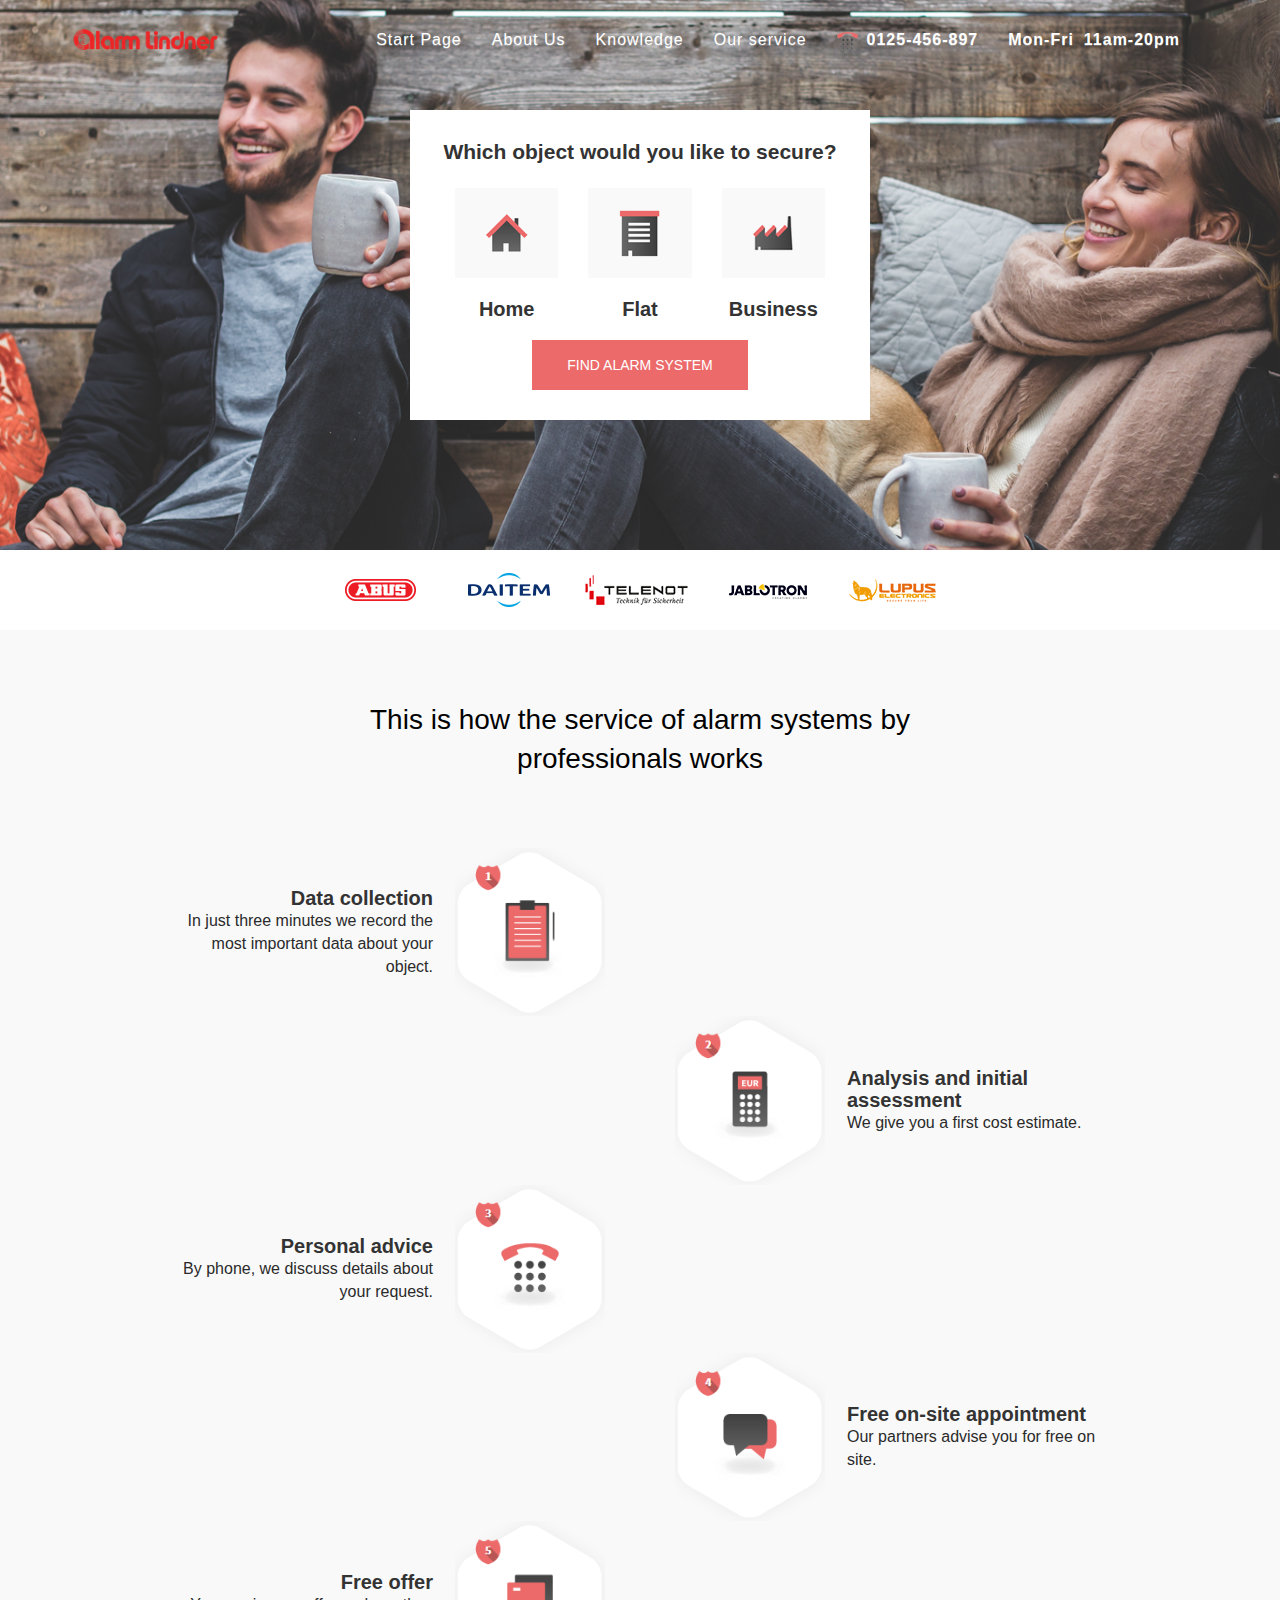
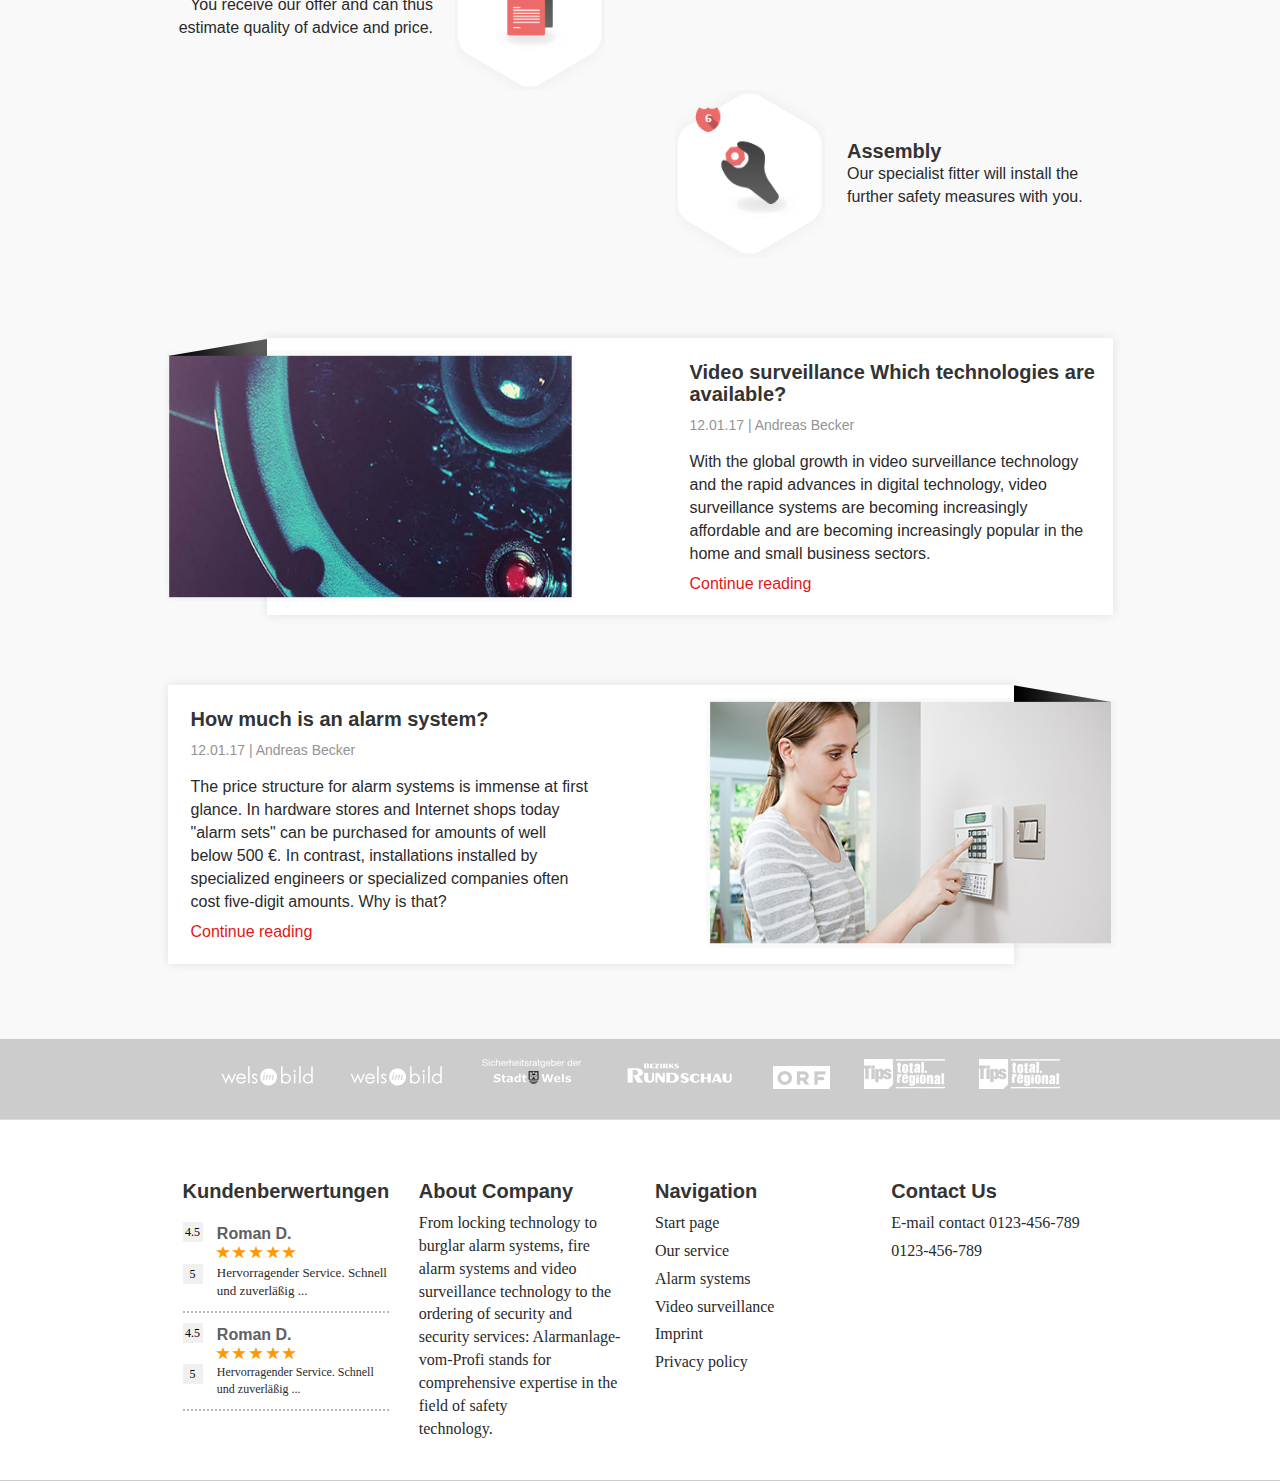
==== index.html @ 0653165f "second commit" ====
<!DOCTYPE html>
<html lang="en">
  <head>
    <meta charset="utf-8">
    <meta http-equiv="X-UA-Compatible" content="IE=edge">
    <meta name="viewport" content="width=device-width, initial-scale=1">
    <!-- The above 3 meta tags *must* come first in the head; any other head content must come *after* these tags -->
    <title>Florian</title>

    <!-- Bootstrap -->
    <link href="css/bootstrap.min.css" rel="stylesheet">
    <link href="css/bootstrap-theme.min.css" rel="stylesheet">
	 <link href="font-awesome/css/font-awesome.min.css" rel="stylesheet">
	<link rel="stylesheet" type="text/css" href="css/style.css">
    <!-- HTML5 shim and Respond.js for IE8 support of HTML5 elements and media queries -->
    <!-- WARNING: Respond.js doesn't work if you view the page via file:// -->
    <!--[if lt IE 9]>
      <script src="js/assets/html5shiv.min"></script>
      <script src="js/assets/respond.min"></script>
    <![endif]-->
  </head>
  <body>
	<main class="st-wrapper">
	<header class="st-header">
		<nav class="navbar navbar-default">
			<div class="container">
				<div class="row">
					<div class="col-md-12">
						<!-- Brand and toggle get grouped for better mobile display -->
						<div class="navbar-header">
							<button type="button" class="navbar-toggle collapsed" data-toggle="collapse" data-target="#bs-example-navbar-collapse-1" aria-expanded="false">
								<span class="sr-only">Toggle navigation</span>
								<span class="icon-bar"></span>
								<span class="icon-bar"></span>
								<span class="icon-bar"></span>
							</button>
							<div class="navbar-brand">
								<img src="images/logo.png" class="img-responsive">
							</div>
						</div>
						
						<div class="collapse navbar-collapse menu" id="bs-example-navbar-collapse-1">
							<ul class="nav navbar-nav navbar-right">
								<li><a href="index.html" class="active">Start Page</a></li>
								<li><a href="about_us.html">About Us</a></li>
							
              
              <li class="dropdown">


  <a href="knowledge.html">Knowledge</a>
  <div class="dropdown-content">
    <a href="alarm_system.html">Alarm system</a>
    <a href="video_surveillance.html">Video surveillance</a>
    <a href="fire_alarmsystem.html">Fire alarm system</a>
      <a href="fog_system.html">Fog system</a>
  </div>
</li>


                <li><a href="index.html">Our service</a></li>
                <li><a href="#" class="" style="font-weight: 600;"><span style="padding-right: 5px;"> <img src="images/phn-one.png" style="width: 25px; padding-right: 4px;"></span>0125-456-897</a></li>
                <li><a href="#" style="font-weight: 600;"><span style="padding-right: 10px;">Mon-Fri</span>11am-20pm</a></li>
							</ul>
						</div>
					</div>
				</div>
			</div>
		</nav>
	</header>


	<div class="banner">
		
		<div class="container">
			<div class="row">
           
				<div class="banner-box">
                 
          <h1>Which object would you like to secure?</h1>
          
            <div class="col-md-4 col-xs-4 col-sm-4">
              <div class="colm">
            <input  type="radio" name="emotion"  id="home" class="input-hidden" />
              <label for="home">
                <img 
                  src="images/home.png" class="img-responsive"    />
              </label>
               <h2>Home</h2>
              </div>
          </div>

          <div class="col-md-4 col-xs-4 col-sm-4">
              <div class="colm">
            <input type="radio" name="emotion" id="flat" class="input-hidden" />
                <label for="flat">
                  <img 
                    src="images/flat.png"  class="img-responsive"
                    alt="I'm sad" />
                </label>
                <h2>Flat</h2>
              </div>
          </div>

           <div class="col-md-4 col-xs-4 col-sm-4">
              <div class="colm">
            <input type="radio" name="emotion" id="busniss" class="input-hidden" />
                <label for="busniss">
                  <img 
                    src="images/busniss.png" 
                    alt="I'm sad" />
                </label>
                 <h2>Business</h2>
              </div>
          </div>

       
        <div class="btnsec">
        <button>Find alarm system</button>
      </div>
    </div>
		</div>

	</div>
    
    
</div>
<div class="banner-bottom">
  <div class="container">
    <div class="row">
      <div class="image-sec">
        <img src="images/logoes.png">
      </div>
    </div>
  </div>
</div>
<!-- service section -->
<div class="alrm-srvc">
  <div class="container">
    <div class="row">
      <div class="col-lg-10 col-lg-offset-1">
      <h1>This is how the service of alarm systems by<br> professionals works</h1>
        <ul>
          <li>
            <div class="leftsec">
              <div class="textsec">
                <h2>Data collection</h2>
                <h3>In just three minutes we record the most important data about your object.</h3>
              </div>
              <div class="image-sec">
                <img src="images/data.png" class="img-responsive">
              </div>
            </div>
          </li>
          <li>
            <div class="rightsec">
              <div class="image-sec">
                <img src="images/eur.png" class="img-responsive">
              </div>
                <div class="textsec">
                <h2>Analysis and initial assessment</h2>
                <h3>We give you a first cost estimate.</h3>
              </div>
            </div>
          </li>
          <li>
            <div class="leftsec">
              <div class="textsec">
                <h2>Personal advice</h2>
                <h3>By phone, we discuss details about your request.</h3>
              </div>
              <div class="image-sec">
                <img src="images/personal.png" class="img-responsive">
              </div>
            </div>
          </li>
           <li>
            <div class="rightsec">
              <div class="image-sec">
                <img src="images/chat.png" class="img-responsive">
              </div>
                <div class="textsec">
                <h2>Free on-site appointment</h2>
                <h3>Our partners advise you for free on site.</h3>
              </div>
            </div>
          </li>
          <li>
            <div class="leftsec">
              <div class="textsec">
                <h2>Free offer</h2>
                <h3>You receive our offer and can thus estimate quality of advice and price.</h3>
              </div>
              <div class="image-sec">
                <img src="images/offer.png" class="img-responsive">
              </div>
            </div>
          </li>
           <li>
            <div class="rightsec">
              <div class="image-sec">
                <img src="images/satting.png" class="img-responsive">
              </div>
                <div class="textsec">
                <h2>Assembly</h2>
                <h3>Our specialist fitter will install the further safety measures with you.</h3>
              </div>
            </div>
          </li>
        </ul>
    </div>
  </div>
  </div>
</div>
<!-- vedio section include here -->
<div class="vedio-section">
  <div class="container">
    <div class="row">
       <div class="col-lg-10 col-lg-offset-1">
        <div class="vedio-main">
          <div class="imgtop">
            <img src="images/imgtop.png" class="img-responsive">
          </div>
         <div class="vedio-sec">
            <div class="image-sec">
              <img src="images/camera.png" class="img-responsive">
            </div>
            <div class="text-sec">
              <h2> Video surveillance Which technologies are available? </h2>
              <p>12.01.17 | Andreas Becker</p>
              <h3>With the global growth in video surveillance technology and the rapid advances in digital technology, video surveillance systems are becoming increasingly affordable and are becoming increasingly popular in the home and small business sectors.</h3>
              <a href=""><h5>Continue reading</h5></a>
            </div>
         </div>
       </div>
       </div>
    </div>
  </div>
</div>
<!-- alarm system include here -->
<div class="alarm-section">
  <div class="container">
    <div class="row">
       <div class="col-lg-10 col-lg-offset-1">
        <div class="alarm-main">
          <div class="imgtop">
            <img src="images/imgtop1.png" class="img-responsive">
          </div>
         <div class="alarm-sec">
            
            <div class="text-sec">
              <h2> How much is an alarm system?</h2>
              <p>12.01.17 | Andreas Becker</p>
              <h3>The price structure for alarm systems is immense at first glance. In hardware stores and Internet shops today "alarm sets" can be purchased for amounts of well below 500 €. In contrast, installations installed by specialized engineers or specialized companies often cost five-digit amounts. Why is that?</h3>
               <a href=""><h5>Continue reading</h5></a>
            </div>
            <div class="image-sec">
              <img src="images/alarm.png" class="img-responsive">
            </div>
         </div>
       </div>
       </div>
    </div>
  </div>
</div>


              
         

<div class="containe">
 
    
  
    <div class="bekanntlogo">
            <ul>
              <li class="mv01"><a href="#"> <img src="images/_mv2.png" class="img-responsive"></a></li>
                <li class="mv01"><a href="#"> <img src="images/_mv2.png" class="img-responsive"></a></li>
                <li class="mv02"><a href="#"> <img src="images/_mv3.png" class="img-responsive"></a></li>
                <li class="mv03"><a href="#"> <img src="images/_mv4.png" class="img-responsive"></a></li>
                <li class="mv04"><a href="#"> <img src="images/_mv5.png" class="img-responsive"></a></li>
                <li class="mv05"><a href="#"> <img src="images/_mv6.png" class="img-responsive"></a></li>
                <li class="mv06"><a href="#"> <img src="images/_mv7.png" class="img-responsive"></a></li>
            </ul>
        </div>
 

</div>

<!--/.footer open-->

<footer>
    <div class="footer" id="footer">
        <div class="container">
            <div class="row">
               <div class="footergap">
               <div class="col-lg-10 col-lg-offset-1">
                <div class="col-xs-12 col-sm-6 col-md-6 col-lg-3">
									<div class="footerBody">
                    <h2> Kundenberwertungen </h2>
										<div class="ratingPoints">
            
											<div class="col-sm-2" style="padding: 0px;">
    <div class="ratingTop">4.5</div>
</div>
<div class="col-sm-10" style="padding:0px">
  <div class="ratingBottom" style="font-size:16px" color:"#606060"><h3>Roman D.</h3></div>
    
    <div class="ratng">
    	<span class="stars"> 

        <ul style=" color: #f90;">
        <li class="glyphicon glyphicon-star"></li>
        <li class="glyphicon glyphicon-star"></li>
        <li class="glyphicon glyphicon-star"></li>
        <li class="glyphicon glyphicon-star"></li>
        <li class="glyphicon glyphicon-star"></li>
        </ul>
        </span>
      </div>
    
</div>

<div class="col-sm-2" style="padding: 0px;"><div class="ratingTop">5</div></div>
<div class="col-sm-10" style="padding: 0px;">  <p style="font-size:13px" color:"#696868">Hervorragender Service. Schnell und 
													zuverläßig ... </p>
													
</div>

</div>

<div class="ratingPoints">

<div class="col-sm-2" style="padding:0px">
<div class="ratingTop" style="padding: 0px;">4.5</div>
</div>
<div class="col-sm-10" style="padding:0px" >
  <div class="ratingBottom"><h3>Roman D.</h3></div>
    
    <div class="ratng">
    	<span class="stars"> 

      <ul style=" color: #f90;">
      <li class="glyphicon glyphicon-star"></li>
      <li class="glyphicon glyphicon-star"></li>
      <li class="glyphicon glyphicon-star"></li>
      <li class="glyphicon glyphicon-star"></li>
      <li class="glyphicon glyphicon-star"></li>
      </ul>
    </span>
    </div>
    
</div>

<div class="col-sm-2" style="padding:0px"><div class="ratingTop" style="padding:0px">5</div></div>
<div class="col-sm-10" style="padding:0px">  <p style="font-size:12px" color:"#696868"="">Hervorragender Service. Schnell und 
													zuverläßig ... </p>
													
													</div>
	
									</div>
									
									</div>
                </div>
                <div class="col-xs-12 col-sm-6 col-md-6 col-lg-3">
                    <h2>About Company</h2>
                    <ul>
                        <li>  <p>From locking technology to burglar alarm systems,
													fire alarm systems and video surveillance technology to the ordering 
													of security and security services: Alarmanlage-vom-Profi stands for
													comprehensive expertise in the field of safety <br>technology. </p> </li>
                    </ul>
                </div>
                <div class="col-xs-12 col-sm-6 col-md-6 col-lg-3">
                    <h2> Navigation </h2>
                    <ul>
                        <li> <p><a href="index.html"> Start page </a> 	</p></li>
                        <li><p> <a href="index.html"> Our service </a>	</p> </li>
                        <li> <p><a href="alarm_system.html"> Alarm systems </a>	</p> </li>
                        <li><p> <a href="video_surveillance.html"> Video surveillance </a>	</p> </li>
												<li><p> <a href="imprint.html"> Imprint </a> </li>
												<li><p> <a href="privacy_policy.html"> Privacy policy </a>	</p> </li>
											
                    </ul>
                </div>
                <div class="col-xs-12 col-sm-6 col-md-6 col-lg-3">
                    <h2> Contact Us </h2>
                    <p><ul>
                        <li> <p> <a href="#"> E-mail contact 0123-456-789 </a>	</p> </li>
                        <li><p>  <a href="#"> 0123-456-789 </a>	</p> </li>
                 
                    </ul>
										   </p>
                </div>
               </div>
            </div>
            </div>
            <!--/.row--> 
        </div>
        <!--/.container--> 
    </div>
    <!--/.footer-->
</footer>



</main>
  <!-- jQuery (necessary for Bootstrap's JavaScript plugins) -->
    <script src="js/jquery.min.js"></script>
    <!-- Include all compiled plugins (below), or include individual files as needed -->
    <script src="js/bootstrap.min.js"></script>
    <script type="text/javascript">
             $(window).scroll(function() {
      if ($(this).scrollTop() > 1){  
          $('.st-header').addClass("sticky");
        }
        else{
          $('.st-header').removeClass("sticky");
        }
      });
    </script>

  </body>
</html>
---- css/style.css ----
import url('https://fonts.googleapis.com/css?family=Roboto:100,100i,300,300i,400,400i,500,500i,700,700i,900,900i');
import url('https://fonts.googleapis.com/css?family=Source+Sans+Pro:300,400,600,700');
import url('https://fonts.googleapis.com/css?family=Josefin+Sans:400,600,700');
img{
	max-width: 100%;
}
body{
	margin:0px;
	padding: 0px; 
	font-family: 'Source Sans Pro', sans-serif;
	font-weight: 400;
	background-color: #f9f9f9;
}
h2{
	 font-family: 'Source Sans Pro', sans-serif;
	 font-weight: 700;
	 font-size: 20px;
	 margin: 0;
	 width: 100%;
	 float: left;
}
h3{
	font-family: 'Source Sans Pro', sans-serif;
	font-size: 16px;
    width: 100%;
    float: left;
    margin: 0;
    line-height: 23px;
    font-weight: 400;
    color: #2a2a2a;
}
*{
	margin:0px;
	padding:0px;
	-webkit-box-sizing:border-box;
	-moz-box-sizing:border-box;
	-ms-box-sizing:border-box;
	-o-box-sizing:border-box;
	box-sizing:border-box;
}

.alarm-contant .colm{
    width: 100%;
   float: left;
  

}
.alarm-contant .colm .img-sec{
    width: 100%;
    float: left;
}
.alarm-contant .colm .img-sec img{
    width: 100%;
    float: left;
}
.alarm-contant .row{
    display: table;
}
.alarm-contant .col-md-6{
    display: table-cell;
    vertical-align: middle;
    float: none;
}


.st-wrapper{
	width: 100%;
	float:left;
}
.st-header{
    width: 100%;
    position: absolute;
    z-index: 9999;
   
}
.st-header.sticky{
    width: 100%;
    position: fixed;
    box-shadow: 0 0 10px rgba(0,0,0,0.1);
    z-index: 9999;
}
.st-header .navbar-default{
	margin:0px;
	border:none;
	box-shadow:none;
	background: transparent;
    border-radius: 0;
	
}
.st-header.sticky .navbar-default{
   background-color: #fff;  
 
}
.navbar-header .navbar-brand{
	padding: 25px 15px;
	height:auto;
}
.navbar-header .navbar-brand img{
	width: 150px;
    height: auto;
    float: left;
}
.collapse.navbar-collapse ul{
	margin:15px 0px;
}
.collapse.navbar-collapse ul li a:hover{
	color:#161616;

}
.collapse.navbar-collapse ul li a{
	font-weight: 400;
    font-size: 16px;
    letter-spacing: 1px;
   font-family: 'Source Sans Pro', sans-serif;
   color: #fff;
}
.st-header.sticky .collapse.navbar-collapse ul li a{
    color: #ec6a6a;
    background-color: #fff;
   
}

.dropdown-content {
    display: none;
    position: absolute;
    background-color: #ec6a6a;
    min-width: 160px;
    box-shadow: 0px 8px 16px 0px rgba(0,0,0,0.2);
    z-index: 1;
}



.st-header.sticky .collapse.navbar-collapse ul li a:hover{
    color:#161616;
}

/*--index open here--*/

.collapse.navbar-collapse ul li .dropdown-menu>li>a {
    display: block;
    padding: 3px 20px;
    clear: both;
    font-weight: 400;
    line-height: 1.42857143;
    color: #3b3b3b;
    white-space: nowrap;
}




.navbar-nav>li>.dropdown-menu {
    margin-top: 0;
    border-top-left-radius: 0;
    border-top-right-radius: 0;
}

.navbar-right .dropdown-menu {
    right: 0;
    left: auto;
}


.bekanntlogo{
	
	background-color: rgb(204, 204, 204);
    width: 100%;
    float: left;
	margin-top:75px;
}


.bekanntlogo ul {
    width: 100%;
    float: left;
    text-align: center;
}

.bekanntlogo ul li {
    display: inline-block;
    padding: 15px 15px;
}

.bekanntlogo li {
    display: inline;
}


/*--index end here--*/



/*--header end here--*/

.banner{
	background: url(../images/baner.png) top center no-repeat;
	height: 550px;
	width: 100%;
	background-size:cover; 
    width:100%;
    position: relative;
}




.banner1{
	background: url(../images/alarmanlage_2.jpg) top center no-repeat;
	height: 550px;
	width: 100%;
	background-size:cover; 
    width:100%;
    position: relative;
}

.banner2{
	background: url(../images/camerabg.jpg) top center no-repeat;
	height: 550px;
	width: 100%;
	background-size:cover; 
    width:100%;
    position: relative;
}


.banner-box .input-hidden {
  position: absolute;
  left: -9999px;
}
.banner-box input[type=radio]:checked + label {
  border: 2px solid #ec6a6a;
  
}
.banner-box input[type=radio] + label {
  
  width: 100%;
  height: 113px;
  transition: 500ms all;
  background-color: #f9f9f9;
  position: relative;
  cursor: pointer;
  margin-bottom: 15px;
}
.banner-box input[type=radio] + label>img{
	position: absolute;
	top: 0;
	bottom: 0;
	left: 0;
	right: 0;
	margin: auto;
}
.banner-box input[type=radio] + label:hover{
	border: 2px solid #ec6a6a;

}
.banner-box{
	width: 460px;
    margin: auto;
    background-color: #fff;
    padding: 30px;
    /*height: 365px;*/
    position: absolute;
    top: 20%;
  
    left: 0;
    right: 0;

}
.banner-box h1{
	font-family: 'Josefin Sans', sans-serif;
	font-weight: 700;
	font-size: 21px;
	margin: 0 0 25px 0;
	text-align: center;width: 100%;
	float: left;
}
.banner-box h2{
	text-align: center;
}
.banner-box .btnsec{
	width: 100%;
    float: left;
    text-align: center;
}
.banner-box .btnsec button{
	border: none;
    background-color: #ec6a6a;
    margin: 20px 0 0 0;
    width: 216px;
    font-size: 14px;
    text-transform: uppercase;
    color: #fff;
    float: none;
    height: 50px;
}
.banner-box .btnsec button:hover{
	background-color: #e24e4e;
}
.banner-bottom{
	width: 100%;
	float: left;
	background-color: #fff;
}
.banner-bottom .image-sec{
	width: 100%;
	float: left;
	text-align: center;
	padding: 23px 0px;
}
/*services section css include here*/
.alrm-srvc{
	width: 100%;
	float: left;
	background-color: #f9f9f9;
	padding: 70px 0px
}
.alrm-srvc h1{
	width: 100%;
	float: left;
	text-align: center;
	color: #010101;
	font-size: 28px;
	font-family: 'Source Sans Pro', sans-serif;
	line-height: 39px;
    margin-bottom: 70px;
    margin-top: 0;

}
.alrm-srvc ul{
	width: 100%;
    float: left;
    list-style-type: none;
}
.alrm-srvc ul li{
	width: 100%;
	float: left;
}
.alrm-srvc ul li .leftsec{
	width: 50%;
    float: left;
    display: table;
    vertical-align: middle;
    padding-right: 35px;
}
.alrm-srvc ul li .leftsec .textsec{
	width:auto;
    display: table-cell;
    vertical-align: middle;
    height: min-content;

}
.alrm-srvc ul li .leftsec .textsec h2{
	text-align: right;
}
.alrm-srvc ul li .leftsec .textsec h3{
	text-align: right;
	
}
.alrm-srvc ul li .leftsec .image-sec{
	width: 172px;
	float: left;
	padding-left: 22px;
}
.alrm-srvc ul li .rightsec{
	width: 50%;
	float: right;
	display: table;
    vertical-align: middle;
    padding-left: 35px;
}
.alrm-srvc ul li .rightsec .textsec{
	width:auto;
    display: table-cell;
    vertical-align: middle;
    height: min-content;
}
.alrm-srvc ul li .rightsec .image-sec{
	width: 172px;
	float: left;
	padding-right: 22px;
	text-align: right;
}
.alrm-srvc ul li .rightsec .textsec h2{
	text-align: left;
}
.alrm-srvc ul li .rightsec .textsec h3{
	text-align: left;
	line-height: 23px;
}
/*vedio section include here*/
.vedio-section{
	width: 100%;
    float: left;
    background-color: #f9f9f9;
}
.vedio-section a{
	width: 100%;
    float: left;
    color: #e01717;
    text-decoration: none;
}
.vedio-section a h5{
	font-family: 'Source Sans Pro', sans-serif;
    font-size: 16px;
}
.vedio-section p{
	width: 100%;
	float: left;
	color: #939393;
	margin: 10px 0 15px 0;
    font-family: 'Source Sans Pro', sans-serif;
}
.vedio-section .vedio-main{
	width: 100%;
	float: left;
	position: relative;
}
.vedio-section .vedio-main .imgtop{
	position: absolute;
    left: 0;
    top: 1px;
}
.vedio-section .vedio-sec{
	background-color: #fff;
    width: calc(100% - 99px);
    float: right;
    position: relative;
    padding: 13px;
    box-shadow: 0 0 10px rgba(0,0,0,0.1);
}
.vedio-section .vedio-sec .image-sec{
	width: 50%;
    float: left;
    position: relative;
    left: -115px;
}
.vedio-section .vedio-sec .image-sec img{
	width: 480px;
    height: 250px;
}
.vedio-section .vedio-sec .text-sec{
	width: 50%;
	float: left;
	padding-top: 10px;
}
/*alarm section include here*/
.alarm-section{
	width: 100%;
    float: left;
    background-color: #f9f9f9;
    padding-top: 70px;
}
.alarm-section a{
	width: 100%;
    float: left;
    color: #e01717;
    text-decoration: none;
}
.alarm-section a h5{
	font-family: 'Source Sans Pro', sans-serif;
    font-size: 16px;
}
.alarm-section .alarm-main{
	width: 100%;
	float: left;
	position: relative;
}
.alarm-section .alarm-main .imgtop{
	position: absolute;
	top: 0px;
	right: 2px;
}
.alarm-section .alarm-sec{
	background-color: #fff;
    width: calc(100% - 99px);
    float: left;
    position: relative;
    padding: 13px;
    box-shadow: 0 0 10px rgba(0,0,0,0.1);
}
.alarm-section .alarm-sec .image-sec{
	width: 50%;
    float: left;
    position: relative;
    right: -115px;
}
.alarm-section .alarm-sec .image-sec img{
	width: 480px;
    height: 250px;
}
.alarm-section .alarm-sec .text-sec{
	width: 50%;
	float: left;
	padding: 10px 0 0 10px;
}
.alarm-section p{
	width: 100%;
	float: left;
	color: #939393;
	margin: 10px 0 15px 0;
    font-family: 'Source Sans Pro', sans-serif;
}
/*alrm system page css include here*/
.alrm-system{
	width: 100%;
	float: left;
	padding: 30px 0px;
}
.alrm-system .alarm-contant{
	width: 100%;
    float: left;
    background-color: #fff;
    padding: 15px;
    box-shadow: 0 0 10px rgba(0,0,0,0.1);
    border-bottom: 1px solid #ec6a6a;
    margin: 15px 0;
}
.alrm-system .alarm-contant h1{
	font-size: 20px;
	color: #0e0e0e;
	font-family: 'Source Sans Pro', sans-serif;
	width: 100%;
	float: left;
	margin: 0;
	font-weight: 700;
}
.alrm-system .alarm-contant .headingtop{
	width: 100%;
    float: left;
    position: relative;
}
.alrm-system .alarm-contant .headingtop:before{
	content: '';
    position: absolute;
    height: 100%;
    width: 2px;
    left: -6px;
    top: 0px;
    background: #ec6a6a;
}
.alrm-system .alarm-contant p{
	font-size: 16px;
	line-height: 25px;
	width: 100%;
	float: left;
	margin: 15px 0;
	font-family: 'Source Sans Pro', sans-serif;
    font-weight: 400;
    color:#2a2a2a;
}


/*fire alrmsystem */


/*.img-sec{
	width: 100%;
    float: left;
    margin-top: 24px;
}*/



/*fire alrmsystem  end*/



/* knowledge page*/



/*fire alrmsystem  end*/


/*about us page*/




.banner .outer_wrapper{
	width: 100%;
    display: table;
    position: relative;
    height: 550px;
}
.banner .outer_wrapper .box_{
	width: 466px;
    background-color: #ec6a6a;
    padding: 30px;
    height: 264px;
    position: absolute;
    bottom: 0;
    left: 110px;
	top: auto;
}
.banner .outer_wrapper .box_:after{
	content: '';
    position: absolute;
    width: 80%;
    height: 40px;
    background-color: #ec6a6a;
    left: 0;
    bottom: -40px;
    z-index: 999;
    box-shadow: 0px 2px 3px rgba(0, 0, 0, 0.4);
}




 .about-contant {
    width: 100%;
    float: left;
    background-color: #fff;
    padding: 15px;
    box-shadow: 0 0 10px rgba(0,0,0,0.1);
    margin: 95px 0;
 }

.about_img {
	width: 100%;
    float: left;
}

.alrm-system {
    width: 100%;
    float: left;
    padding: 60px 0px 50px 0px;
	}


.about_p{
	font-size: 16px;
	 font-family: "Source Sans Pro";
	font-weight: 500;
	color:#3d383d;
    line-height: 160%
	}


.icon_img {
    text-align: center;
}

 
.colm h1 {
	font-size: 28px;
	 font-family: "Source Sans Pro";
	font-weight: 500;
	color:#3d383d;
  
	}


	.box_{
	width: 466px;
    margin: auto;
    background-color:#ec6a6a;
    padding: 30px;
    height: 264px;
    position: absolute;
    top: 367px;
    bottom: 0;
    left: 201px;
	box-shadow: 0 0 49.59px 7.41px rgba(0,0,0,.32);
	}

	.box_ h2{
	font-family: 'Source Sans Pro';
    margin: 0;
    color: #fff;
    text-align: -webkit-match-parent;
    float: left;
    width: 100%;
	vertical-align: middle;

	}
	.security {
    width: 100%;
    float: left;
    font-size: 25px;
    color: #fff;
	}


	.citation{
	    width: 20px;
    margin-left: -17px;
    margin-top: 17px;
}
.citationContainer {
    width: 100%;
    padding: 50px;
    margin-top: -215px;
    font-size: 21px;
    color: #fff;
    background-color: #06b1c9;
}

/*  about pag end*/




/*Florian  process 1st multi page*/

#ex1Slider .slider-selection {
	background: #575757;
	}



.med input[type=text], select {
    width: 155px;
    padding: 12px 20px;
    margin: 8px 0;
    display: inline-block;
    border: 1px solid #ccc;
    border-radius: 4px;
    box-sizing: border-box;
}


.med{
	text-align: center;
    
}






/*Florian  process 1st multi page end*/

.boxsize_inner{
	width: 100%;float: left;
}




/*Florian  process 2rd multi page*/

.banner-box2nd {
   widows: 100%;
   float:left;
    margin: auto;
    background-color: #fff;
    padding: 30px;
    height: 491px;
	width: 960px;
    position: absolute;
    top: 0;
    bottom: 0;
    left: 0;
    right: 0;
	box-shadow: 0 0 49.59px 7.41px rgba(0,0,0,.32);
}
.bgcolor {
	background-color: #efefef;
	width: 100%;
	float: left;
	height: 56px;
	margin-top: 85px;
}
	
.boxsize {

	width: 100%;
	float: left;    
    transition: 500ms all;
    background-color: #f9f9f9;
    position: relative;
    cursor: pointer;
    margin-bottom: 15px;
	padding: 20px 10px;
    
}

.dropbtn {
   
    color: white;
    padding: 16px;
    font-size: 16px;
    border: none;
    cursor: pointer;
}

.dropdown {
    position: relative;
    display: inline-block;
}

.dropdown-content {
    display: none;
    position: absolute;
    background-color: #ec6a6a;
    min-width: 160px;
    box-shadow: 0px 8px 16px 0px rgba(0,0,0,0.2);
    z-index: 1;
}

.dropdown-content a {
    color: black;
    padding: 12px 16px;
    text-decoration: none;
    display: block;
}

.dropdown-content a:hover {background-color: #f1f1f1}

.dropdown:hover .dropdown-content {
    display: block;
}

.dropdown:hover .dropbtn {
    background-color: #fff;
	color: #000;
}


.banner-box .btncon {
    width: 100%;
    float: left;
    text-align: center;
    margin-top: 26px;
}


.banner-box .btncon button {
    border: none;
    background-color: #ec6a6a;
    margin: 20px 0 0 0;
    width: 216px;
    font-size: 14px;
    text-transform: lowercase;
    color: #fff;
    float: none;
    height: 50px;
	}


.banner-box input[type=radio] + label {
    width: 100%;
    height: 90px;
    transition: 500ms all;
    background-color: #f9f9f9;
    position: relative;
    cursor: pointer;
    margin-bottom: 15px;
}


.boxsize input[type=radio] + label {
    width: 100%;
    height: 150px;
    transition: 500ms all;
    background-color: #f9f9f9;
    position: relative;
    cursor: pointer;
    margin-bottom: 15px;
}




/*Florian  process 5th multi page end*/


.kfwContainer.small, small {
    font-size: 100%;
}


.formFinalFormHeader {
    text-align: center;
	}


table {
    background-color: transparent;
}

table {
    border-spacing: 0;
    border-collapse: collapse;
	}


tbody {

    box-sizing: border-box;
}


.registerForm td {
    padding: 8px;

}

.registerForm input[type=radio] {
    box-sizing: border-box;
    padding: 0;	
	margin: 4px 0 0;
    margin-top: 1px\9;
    line-height: normal;
	}

.registerForm tr {
    box-sizing: border-box;

}


.form-control {
    width: 100%;
    height: 34px;
    padding: 6px 12px;
    background-color: #fff;
    background-image: none;
    border: 1px solid #ccc;
    border-radius: 4px;
    box-shadow: inset 0 1px 1px rgba(0,0,0,.075);
    transition: border-color .15s ease-in-out,box-shadow .15s ease-in-out;
}

.form-control, output {
    display: block;
    font-size: 14px;
    line-height: 1.42857143;
    color: #555;
}

span.competentheding{
	    font-size: 16px;
    font-family: Source Sans Pro;
    font-weight: 500;
}
.formFinalForm {
    height: 490px;
    padding: 20px;
    background-color: #f8f8f8;
}



.btn-group-lg>.btn, .btn-lg {
    padding: 10px 16px;
    font-size: 18px;
    line-height: 1.3333333;
    border-radius: 0;
}

.btn-primary {
    color: #fff;
    background-color:  #ec6a6a;
    border-color:  #ec6a6a;
}

.btn {
    display: inline-block;
    padding: 6px 12px;
    margin-bottom: 0;
    font-size: 14px;
    font-weight: 400;
    line-height: 1.42857143;
    text-align: center;
    white-space: nowrap;
    vertical-align: middle;
    -ms-touch-action: manipulation;
    touch-action: manipulation;
    cursor: pointer;
    -webkit-user-select: none;
    -moz-user-select: none;
    -ms-user-select: none;
    user-select: none;
    background-image: none;
    border: 1px solid transparent;
    border-radius: 0;
}




.btn-primary.active.focus, .btn-primary.active:focus, .btn-primary.active:hover, .btn-primary:active.focus, .btn-primary:active:focus, .btn-primary:active:hover, .open>.dropdown-toggle.btn-primary.focus, .open>.dropdown-toggle.btn-primary:focus, .open>.dropdown-toggle.btn-primary:hover {
    color: #fff;
    background-color:#bd3c3c;
    border-color: #bd3c3c;
}




.button#submit .btn-group-lg>.btn, .btn-lg {
    padding: 10px 16px;
    font-size: 18px;
    line-height: 1.3333333;
    border-radius: 0;
}

.btn-primary {
    color: #fff;
    background-color: #ec6a6a;
    border-color: #ec6a6a;
}


button {
    overflow: visible;
}

.button {
    padding: 1px 6px;
}


.tableContainer div {
    outline: none;
}


.formFinalFormHeader h2{

    font-size: 20px;
	margin-top: 0;
    margin-bottom: 40px;
}


.uspTable td {
    padding: 5px;
    font-size: 14px;
}


.formFinalUsp {
    height: 490px;
    padding: 20px;
    background-color: #fff;
}
    
.formSpacer {
    width: 100%;
    border-top: 1px solid #ccc;
}
.formSpacer hr {
    margin-top: 20px;
    margin-bottom: 20px;
    border: 0;
    border-top: 1px solid #f8f8f8;
}
 
.formSpacer hr {
    height: 0;
    box-sizing: content-box;
}

.statementTable td {
    padding: 5px;
}

.statementTable td{
		box-sizing: border-box;
}


.kfwContainer {
    padding: 10px;
    margin-top: 20px;
    background-color: #f8f8f8;
}

.kfwContainer table {
    width: 100%;
}


tbody {
    display: table-row-group;
    vertical-align: middle;
    border-color: inherit;
}


.picprofile{

width: 76px;
}

.kfwContainer td {
    padding: 5px;
    vertical-align: top;
}




/*Florian  process 5th multi page end*/
	
/*Florian  imprint page open*/

.alrm-system .alarm-contant .imprint_1{
    font-size: 16px;
    font-family: Source Sans Pro;
}


.imprint { 
    color:#ec6a6a
    }


.imprint a {
    color: #ec6a6a;
    text-decoration: none;
}

.imprint_alrm-system {
    width: 100%;
    float: left;
    padding: 100px 0px 50px 0px;
}



   .hedingdata h2 {
   font-family: 'Source Sans Pro', sans-serif;
    font-weight: 700;
    font-size: 20px;
    margin: 0;
    width: 100%;
    float: left;
    margin-top: 37px;
}

/*Florian  imprint page end*/


/*Florian  process 2rd multi page*/
/*  footer pag open*/ 


.footergap {
    width: 100%;
    float: left;
    margin: 60px 0px;
}
.footorbo{
	margin-top: 60px
	}


.full {
    width: 100%;    
}
.gap {
	height: 30px;
	width: 100%;
	clear: both;
	display: block;
}
.footer {
	background: #fff;
	height: auto;
	padding: 0px 0px;
	position: relative;
	width: 100%;
	border-bottom: 1px solid #CCCCCC;
	border-top: 1px solid #DDDDDD;
	width: 100%;
	float: left;
}
.footer p {
	margin: 0;
	    font-size: 16px;
    font-family: Source Sans Pro;
    color: #2a2a2a;
}
.footer img {
	max-width: 100%;
}

.footer ul {
	font-size: 13px;
	list-style-type: none;
	margin-left: 0;
	padding-left: 0;
	margin-top: 15px;
	color: #2a2a2a;
	margin: 0;
    padding: 0;
}
.footer ul li a {
	padding: 0 0 5px 0;
	display: block;
}
.footer a {
	color: #2a2a2a;
}
.footer h3{
	font-weight: 600;
    color: #606060;
}
.footer h2{
	margin-bottom: 10px;
}
.supportLi h4 {
	font-size: 20px;
	font-weight: lighter;
	line-height: normal;
	margin-bottom: 0 !important;
	padding-bottom: 0;
}

.ratingPoints a{
	
	margin-left: 36px;
    font-size: 14px;
    font-weight: 700;
    color: #606060;
    font-family: Source Sans Pro;
}
.ratingPoints span {
    height: 12px;
    vertical-align: middle;
    background-color: hsla(0, 0%, 80%,.3);
}


.ratingRow .ratingText {
    display: inline-block;
    padding-left: 5px;
    font-size: 10px;
}

.stars {
    color: #f90;
}

.glyphicon {
    position: relative;
    top: 1px;
    display: inline-block;
    font-family: Glyphicons Halflings;
    font-style: normal;
    font-weight: 400;
    line-height: 1;
    -webkit-font-smoothing: antialiased;
    -moz-osx-font-smoothing: grayscale;
}

.ratingTop {
    height: 20px;
	width: 20px;
    vertical-align: middle;
    background-color: hsla(0,0%,80%,.3);
    font-size: 12px;
    font-family: Source Sans Pro;
    font-weight: 500;
	color: #000000;
	padding: 0px;
	text-align:center;
	line-height: 20px;
}



.ratingRow {
    color: #999;
}

    .footerHeader{
	height: 40px;
    text-align: left;
}

.ratingRow .ratingText {
    display: inline-block;
    padding-left: 5px;
    font-size: 10px;
	}


	.ratingPoints {

    width: 100%;
    float: left;
	padding: 0px;
	border-bottom: 2px dotted #b8b8b8;
	padding:10px 0px;
	}

	.footer a:hover {
   color: #ec6a6a;
   text-decoration :none;

	}


/*.collapse.navbar-collapse.menu ul li a{color:#fff;}*/

/*.collapse.navbar-collapse.menu ul li a:hover { color:#fff;}*/


.navbar-default .menu .navbar-nav>.open>a,.navbar-default .menu .navbar-nav>.open>a:focus,.navbar-default .menu .navbar-nav>.open>a:hover { background-color:#ec6a6a; color:#fff; background-image:none;}

.menu .dropdown-menu>li>a:focus,.menu .dropdown-menu>li>a:hover  { background-color:#ec6a6a; color:#fff; background-image:none;}


/*footer-bottom end*/


/*/////-----------------index 12/1/2017----------------\\\\\*/



/*li.dropbtn {
    background-color: #4CAF50;
    color: red;
    padding: 16px;
    font-size: 16px;
    border: none;
    cursor: pointer;
}*/

/*li.dropdown {
    position: relative;
    display: inline-block;
}*/

/*li.dropdown-content {
    display: none;
    position: absolute;
    background-color: #ec6a6a !important;
    min-width: 160px;
    box-shadow: 0px 8px 16px 0px rgba(0,0,0,0.2);
    z-index: 1;
}*/

li.dropdown-content a {
    color: black;
    padding: 12px 16px;
    text-decoration: none;
    display: block;
}

li.dropdown-content a:hover {background-color: transparent;}

li.dropdown:hover .dropdown-content {
    display: block;
}

.dropbtn{
    background-color: transparent;
}

li.dropdown:hover {

    background-color:transparent;
}





navbar navbar-default .fire-hdr{

    background-color: #fff;
  
}
.header-color .st-header{
    background-color: #fff;
    width: 100%;
    box-shadow: 0 0 10px rgba(0,0,0,0.1);
}
.header-color .collapse.navbar-collapse ul li a {
    color: #ec6a6a;
}
 .footergap .col-sm-6{ height: 240px;}




@media only screen and (max-width: 1200px) {
	.collapse.navbar-collapse.menu ul li a{   padding:0px 9px;  }
	
}

@media only screen and (max-width: 1024px) {
	.collapse.navbar-collapse.menu ul li a {font-size:12px; padding:0px 6px; margin:18px 0}
	
	
	.alarm-section .alarm-main .imgtop { display:none;}
	.vedio-section .vedio-sec .image-sec {left:0;}
	.alarm-section .alarm-sec .image-sec {right:0;}
	.vedio-section .vedio-main .imgtop { display:none;}
	.alarm-section .alarm-sec  { width:calc(100% - 40px);}
	.vedio-section .vedio-sec { width:100%;}
	.vedio-section .vedio-sec .text-sec { padding:20px;}
	.alrm-srvc ul li .rightsec {padding-left:0}
   

}

@media only screen and (max-width: 991px) {
	.vedio-section .vedio-sec .text-sec{padding: 0 0 0 10px;}
    .alarm-section .alarm-sec .text-sec{padding: 0px 10px 0 0px;}
    .collapse.navbar-collapse.menu ul li a {font-size:12px; padding:0px 4px; margin:18px 0}
   
	
}

@media only screen and (max-width: 768px) {
	
	.vedio-section .vedio-sec .text-sec{padding: 0 0 0 10px;}
    .alarm-section .alarm-sec .text-sec{padding: 0px 10px 0 0px;}
  
	
	
	
	
}
/*@media only screen and (max-width: 767px) {
    .navbar-default {background-color: #fff !important; }
    .st-header .collapse.navbar-collapse ul li a{color: #ec6a6a;background-color: #fff;}
    .st-header .collapse.navbar-collapse ul li a:hover{color:#161616;}
}*/

@media only screen and (max-width: 767px) {
	
	.navbar-default {background-color: #fff !important; }
    .st-header .collapse.navbar-collapse ul li a{color: #ec6a6a;background-color: #fff;}
    .st-header .collapse.navbar-collapse ul li a:hover{color:#161616;}
	.banner-box{bottom: 25px;top: auto;width: 90% !important;height: min-content !important; }
    .banner-box input[type=radio] + label{ height: 60px; }
	.banner-bottom .image-sec { padding:23px 14px;}
	.alrm-srvc { padding:35px 0px}
	.alrm-srvc ul li .leftsec, .alrm-srvc ul li .rightsec { width:100%; }
	.vedio-section .vedio-sec .text-sec, .vedio-section .vedio-sec .image-sec { width:100%; left:0;}
	.alarm-section .alarm-sec .text-sec, .alarm-section .alarm-sec .image-sec { width:100%; right:0}
	.vedio-section .vedio-main .imgtop { display:none;}
	.vedio-section .vedio-sec, .alarm-section .alarm-sec {width:100%;}
	.alarm-section .alarm-main .imgtop { display:none;}
	.alarm-section .alarm-sec .image-sec img, .vedio-section .vedio-sec .image-sec img { height:auto; width:auto;}
	.footer p { text-align:center;}
	.footer h2 { margin-top:20px; text-align:center;}
	.footergap { margin-top:0;}
	.footer h3 { text-align:center;}
	.footer ul { text-align:center;}
	.ratingTop { margin:auto;}
	.image-sec img  { width:100%;}
    .footergap .col-sm-6{ height: fit-content;}
	
    .alrm-srvc ul li{ margin: 10px 0px;background-color: rgb(255, 255, 255);padding: 15px 0px;box-shadow: 2px 2px 6px rgba(0, 0, 0, 0.1);border-radius: 5px; }
    .alrm-srvc ul li .leftsec { padding-right: 0px; }
    .alrm-srvc ul li .leftsec .textsec h2 {font-size: 18px;}
    .alrm-srvc ul li .leftsec .textsec h3 { font-size: 13px; line-height: 15px; }
    .alrm-srvc ul li .leftsec .image-sec {width: 110px; }
	.alrm-srvc ul li .leftsec .image-sec img{ width: 75px;filter: drop-shadow(0px 0px 6px rgba(0, 0, 0, 0.1)); }
    .alrm-srvc ul li .rightsec .textsec h2 {font-size: 18px;}
    .alrm-srvc ul li .rightsec .textsec h3 { font-size: 13px; line-height: 15px; }
    .alrm-srvc ul li .rightsec .image-sec { width: 110px; }
	.alrm-srvc ul li .rightsec .image-sec img{ width: 75px; float: right;filter: drop-shadow(0px 0px 6px rgba(0, 0, 0, 0.1)); }
    .alarm-contant .col-md-6{ display: block; }


}

@media only screen and (max-width: 320px) {
	.navbar-default {background-color: #fff !important; }
    .st-header .collapse.navbar-collapse ul li a{color: #ec6a6a;background-color: #fff;}
    .st-header .collapse.navbar-collapse ul li a:hover{color:#161616;}
	.banner-box{ bottom: 25px;top: auto;width: 90% !important;height: min-content; }
    .banner-box input[type=radio] + label{ height: 60px; }
	.banner-bottom .image-sec { padding:23px 14px;}
    .alarm-section{ padding-top: 25px; }
    .bekanntlogo{ margin-top: 25px; }
    .alarm-contant .col-md-6{ display: block; }
     .footergap .col-sm-6{ height: fit-content;}
}
/*.st-header .collapse.navbar-collapse ul li a span img:last-child{
	display:none;
}
.st-header.sticky .collapse.navbar-collapse ul li a span img:first-child{
	display:none;
}

.st-header.sticky .collapse.navbar-collapse ul li a span img:last-child{
	display:inline-block;
}*/
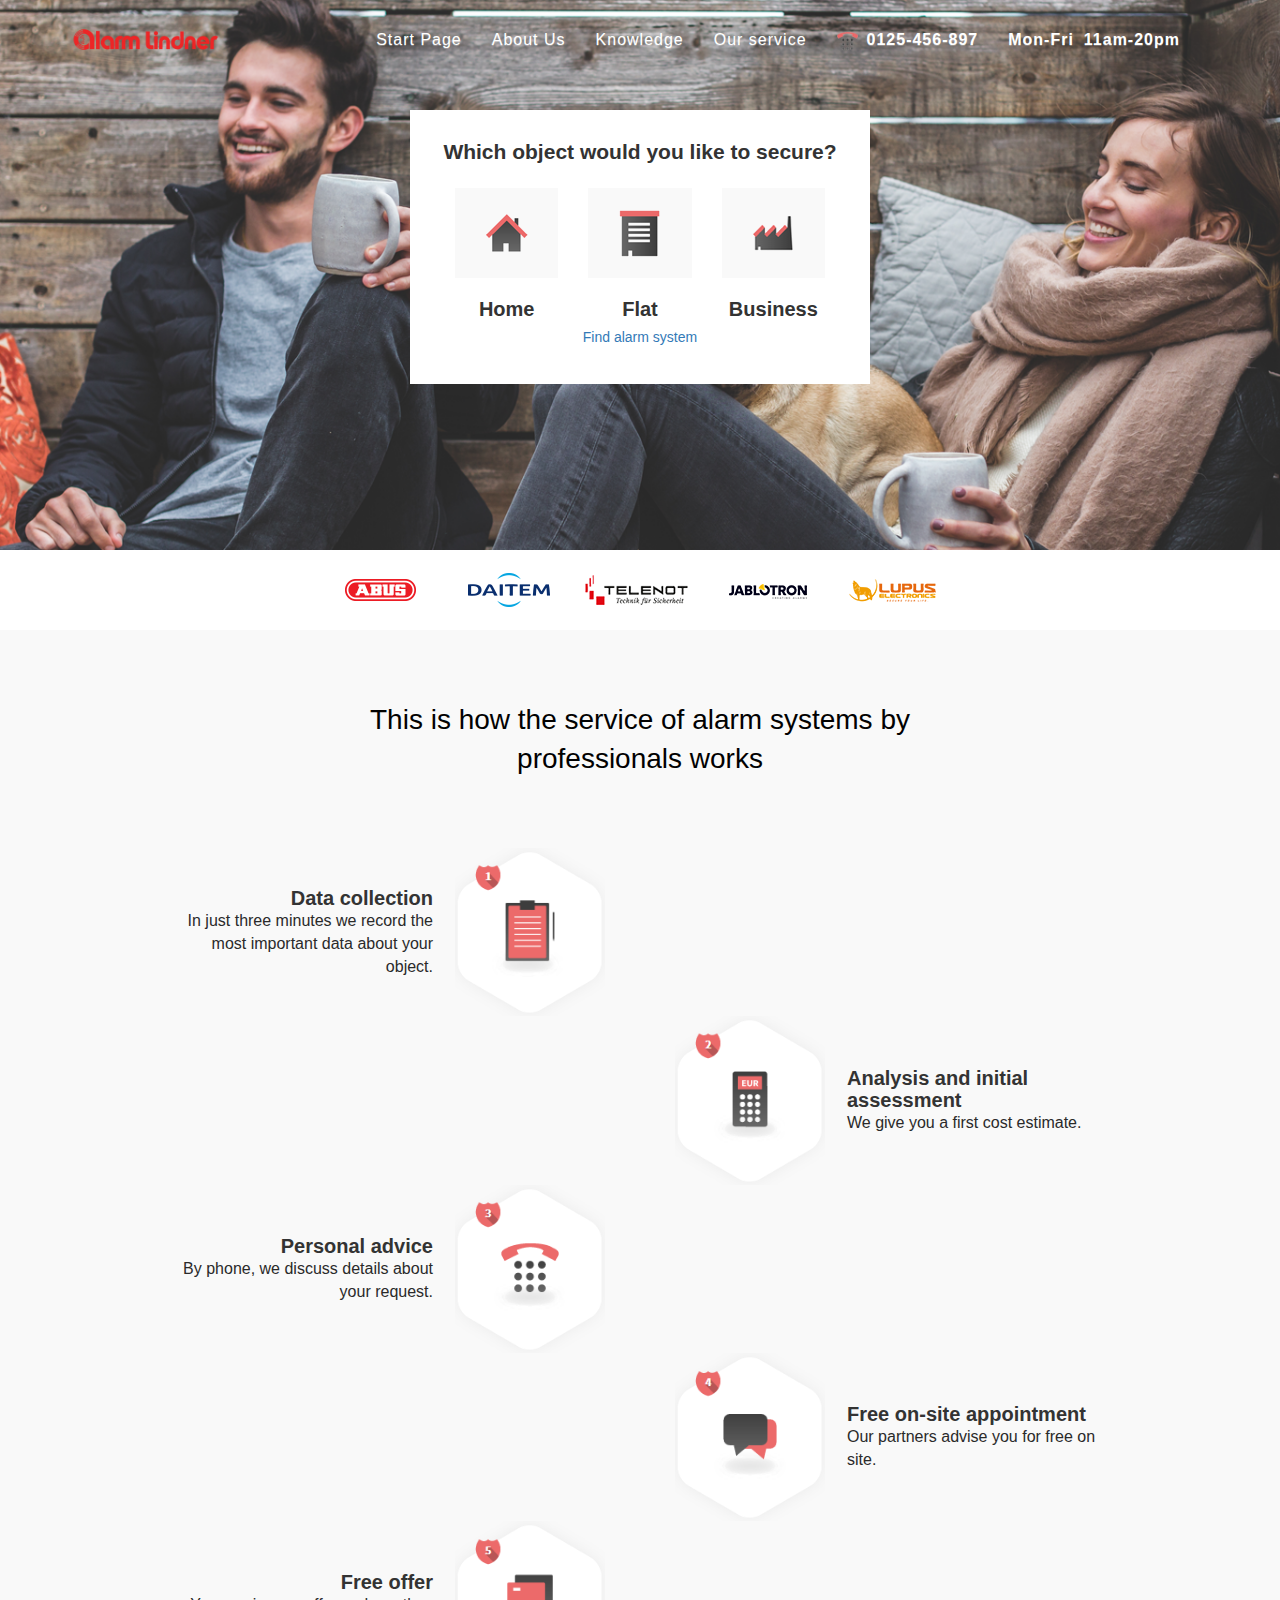
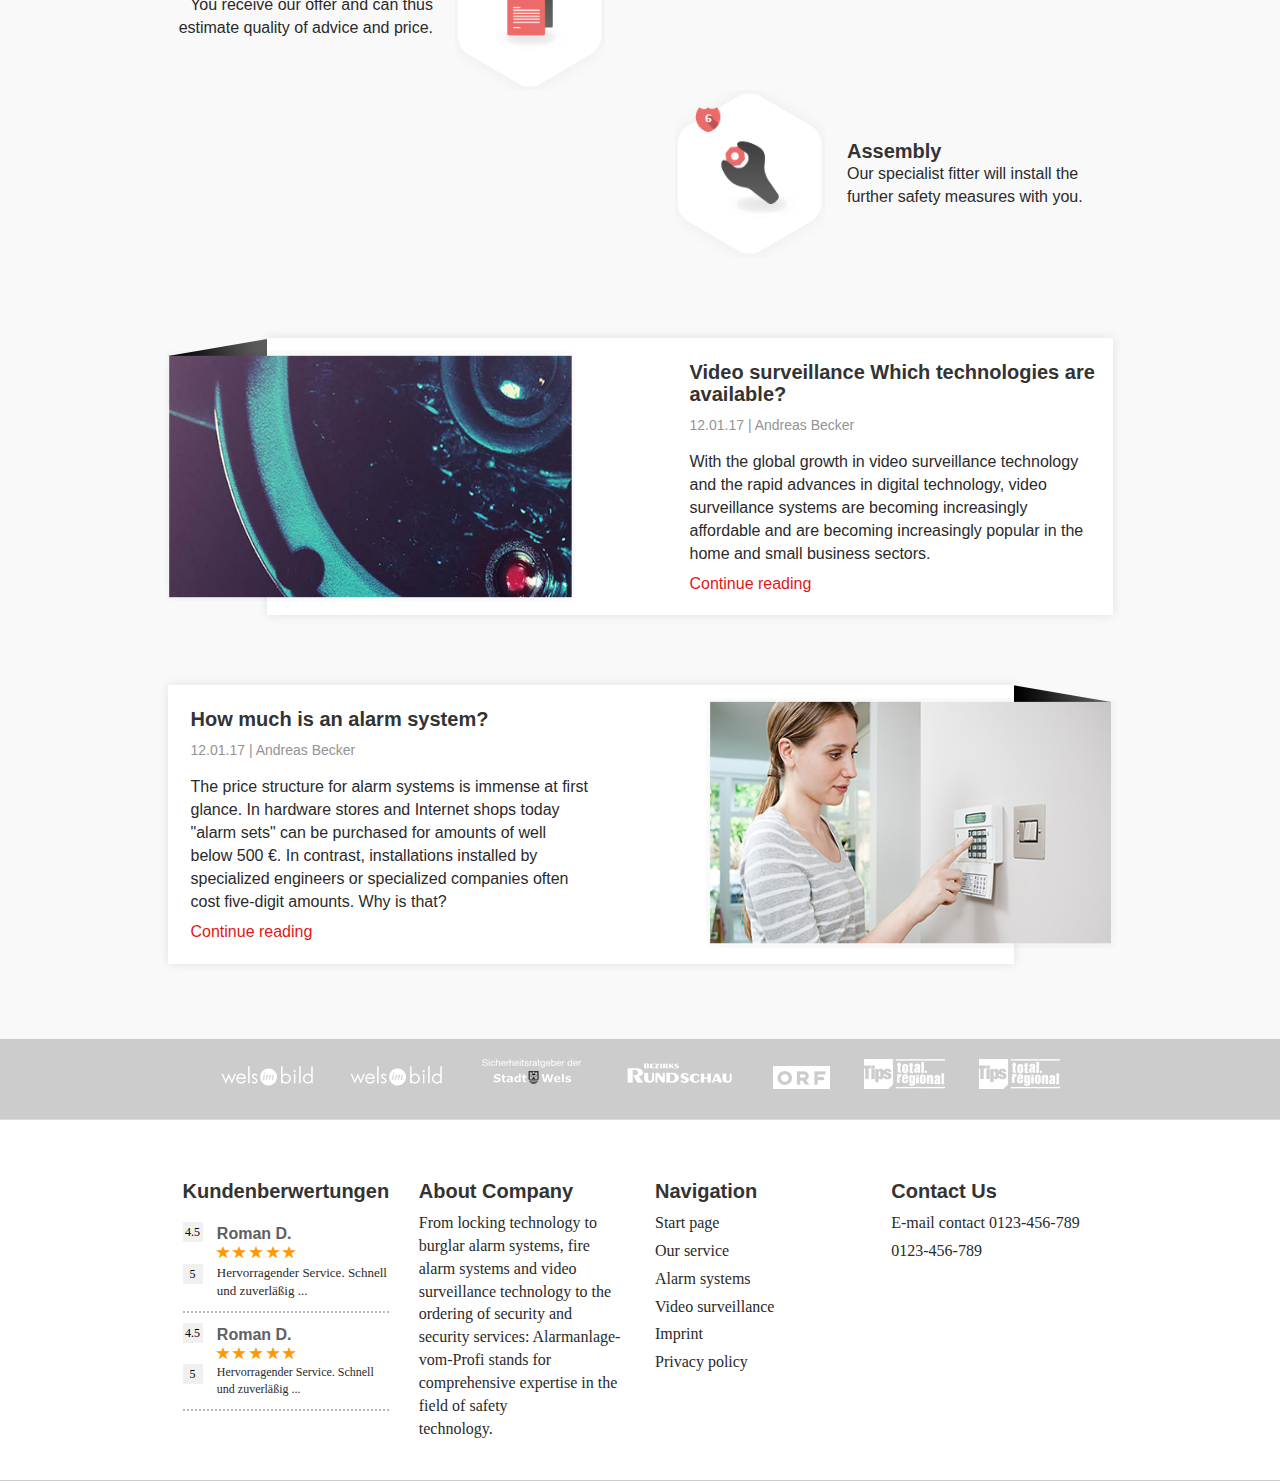
==== commit 3fafcf0b: "add file by direct upload" ====
--- a/index.html
+++ b/index.html
@@ -1,424 +1,424 @@
-<!DOCTYPE html>
-<html lang="en">
-  <head>
-    <meta charset="utf-8">
-    <meta http-equiv="X-UA-Compatible" content="IE=edge">
-    <meta name="viewport" content="width=device-width, initial-scale=1">
-    <!-- The above 3 meta tags *must* come first in the head; any other head content must come *after* these tags -->
-    <title>Florian</title>
-
-    <!-- Bootstrap -->
-    <link href="css/bootstrap.min.css" rel="stylesheet">
-    <link href="css/bootstrap-theme.min.css" rel="stylesheet">
-	 <link href="font-awesome/css/font-awesome.min.css" rel="stylesheet">
-	<link rel="stylesheet" type="text/css" href="css/style.css">
-    <!-- HTML5 shim and Respond.js for IE8 support of HTML5 elements and media queries -->
-    <!-- WARNING: Respond.js doesn't work if you view the page via file:// -->
-    <!--[if lt IE 9]>
-      <script src="js/assets/html5shiv.min"></script>
-      <script src="js/assets/respond.min"></script>
-    <![endif]-->
-  </head>
-  <body>
-	<main class="st-wrapper">
-	<header class="st-header">
-		<nav class="navbar navbar-default">
-			<div class="container">
-				<div class="row">
-					<div class="col-md-12">
-						<!-- Brand and toggle get grouped for better mobile display -->
-						<div class="navbar-header">
-							<button type="button" class="navbar-toggle collapsed" data-toggle="collapse" data-target="#bs-example-navbar-collapse-1" aria-expanded="false">
-								<span class="sr-only">Toggle navigation</span>
-								<span class="icon-bar"></span>
-								<span class="icon-bar"></span>
-								<span class="icon-bar"></span>
-							</button>
-							<div class="navbar-brand">
-								<img src="images/logo.png" class="img-responsive">
-							</div>
-						</div>
-						
-						<div class="collapse navbar-collapse menu" id="bs-example-navbar-collapse-1">
-							<ul class="nav navbar-nav navbar-right">
-								<li><a href="index.html" class="active">Start Page</a></li>
-								<li><a href="about_us.html">About Us</a></li>
-							
-              
-              <li class="dropdown">
-
-
-  <a href="knowledge.html">Knowledge</a>
-  <div class="dropdown-content">
-    <a href="alarm_system.html">Alarm system</a>
-    <a href="video_surveillance.html">Video surveillance</a>
-    <a href="fire_alarmsystem.html">Fire alarm system</a>
-      <a href="fog_system.html">Fog system</a>
-  </div>
-</li>
-
-
-                <li><a href="index.html">Our service</a></li>
-                <li><a href="#" class="" style="font-weight: 600;"><span style="padding-right: 5px;"> <img src="images/phn-one.png" style="width: 25px; padding-right: 4px;"></span>0125-456-897</a></li>
-                <li><a href="#" style="font-weight: 600;"><span style="padding-right: 10px;">Mon-Fri</span>11am-20pm</a></li>
-							</ul>
-						</div>
-					</div>
-				</div>
-			</div>
-		</nav>
-	</header>
-
-
-	<div class="banner">
-		
-		<div class="container">
-			<div class="row">
-           
-				<div class="banner-box">
-                 
-          <h1>Which object would you like to secure?</h1>
-          
-            <div class="col-md-4 col-xs-4 col-sm-4">
-              <div class="colm">
-            <input  type="radio" name="emotion"  id="home" class="input-hidden" />
-              <label for="home">
-                <img 
-                  src="images/home.png" class="img-responsive"    />
-              </label>
-               <h2>Home</h2>
-              </div>
-          </div>
-
-          <div class="col-md-4 col-xs-4 col-sm-4">
-              <div class="colm">
-            <input type="radio" name="emotion" id="flat" class="input-hidden" />
-                <label for="flat">
-                  <img 
-                    src="images/flat.png"  class="img-responsive"
-                    alt="I'm sad" />
-                </label>
-                <h2>Flat</h2>
-              </div>
-          </div>
-
-           <div class="col-md-4 col-xs-4 col-sm-4">
-              <div class="colm">
-            <input type="radio" name="emotion" id="busniss" class="input-hidden" />
-                <label for="busniss">
-                  <img 
-                    src="images/busniss.png" 
-                    alt="I'm sad" />
-                </label>
-                 <h2>Business</h2>
-              </div>
-          </div>
-
-       
-        <div class="btnsec">
-        <button>Find alarm system</button>
-      </div>
-    </div>
-		</div>
-
-	</div>
-    
-    
-</div>
-<div class="banner-bottom">
-  <div class="container">
-    <div class="row">
-      <div class="image-sec">
-        <img src="images/logoes.png">
-      </div>
-    </div>
-  </div>
-</div>
-<!-- service section -->
-<div class="alrm-srvc">
-  <div class="container">
-    <div class="row">
-      <div class="col-lg-10 col-lg-offset-1">
-      <h1>This is how the service of alarm systems by<br> professionals works</h1>
-        <ul>
-          <li>
-            <div class="leftsec">
-              <div class="textsec">
-                <h2>Data collection</h2>
-                <h3>In just three minutes we record the most important data about your object.</h3>
-              </div>
-              <div class="image-sec">
-                <img src="images/data.png" class="img-responsive">
-              </div>
-            </div>
-          </li>
-          <li>
-            <div class="rightsec">
-              <div class="image-sec">
-                <img src="images/eur.png" class="img-responsive">
-              </div>
-                <div class="textsec">
-                <h2>Analysis and initial assessment</h2>
-                <h3>We give you a first cost estimate.</h3>
-              </div>
-            </div>
-          </li>
-          <li>
-            <div class="leftsec">
-              <div class="textsec">
-                <h2>Personal advice</h2>
-                <h3>By phone, we discuss details about your request.</h3>
-              </div>
-              <div class="image-sec">
-                <img src="images/personal.png" class="img-responsive">
-              </div>
-            </div>
-          </li>
-           <li>
-            <div class="rightsec">
-              <div class="image-sec">
-                <img src="images/chat.png" class="img-responsive">
-              </div>
-                <div class="textsec">
-                <h2>Free on-site appointment</h2>
-                <h3>Our partners advise you for free on site.</h3>
-              </div>
-            </div>
-          </li>
-          <li>
-            <div class="leftsec">
-              <div class="textsec">
-                <h2>Free offer</h2>
-                <h3>You receive our offer and can thus estimate quality of advice and price.</h3>
-              </div>
-              <div class="image-sec">
-                <img src="images/offer.png" class="img-responsive">
-              </div>
-            </div>
-          </li>
-           <li>
-            <div class="rightsec">
-              <div class="image-sec">
-                <img src="images/satting.png" class="img-responsive">
-              </div>
-                <div class="textsec">
-                <h2>Assembly</h2>
-                <h3>Our specialist fitter will install the further safety measures with you.</h3>
-              </div>
-            </div>
-          </li>
-        </ul>
-    </div>
-  </div>
-  </div>
-</div>
-<!-- vedio section include here -->
-<div class="vedio-section">
-  <div class="container">
-    <div class="row">
-       <div class="col-lg-10 col-lg-offset-1">
-        <div class="vedio-main">
-          <div class="imgtop">
-            <img src="images/imgtop.png" class="img-responsive">
-          </div>
-         <div class="vedio-sec">
-            <div class="image-sec">
-              <img src="images/camera.png" class="img-responsive">
-            </div>
-            <div class="text-sec">
-              <h2> Video surveillance Which technologies are available? </h2>
-              <p>12.01.17 | Andreas Becker</p>
-              <h3>With the global growth in video surveillance technology and the rapid advances in digital technology, video surveillance systems are becoming increasingly affordable and are becoming increasingly popular in the home and small business sectors.</h3>
-              <a href=""><h5>Continue reading</h5></a>
-            </div>
-         </div>
-       </div>
-       </div>
-    </div>
-  </div>
-</div>
-<!-- alarm system include here -->
-<div class="alarm-section">
-  <div class="container">
-    <div class="row">
-       <div class="col-lg-10 col-lg-offset-1">
-        <div class="alarm-main">
-          <div class="imgtop">
-            <img src="images/imgtop1.png" class="img-responsive">
-          </div>
-         <div class="alarm-sec">
-            
-            <div class="text-sec">
-              <h2> How much is an alarm system?</h2>
-              <p>12.01.17 | Andreas Becker</p>
-              <h3>The price structure for alarm systems is immense at first glance. In hardware stores and Internet shops today "alarm sets" can be purchased for amounts of well below 500 €. In contrast, installations installed by specialized engineers or specialized companies often cost five-digit amounts. Why is that?</h3>
-               <a href=""><h5>Continue reading</h5></a>
-            </div>
-            <div class="image-sec">
-              <img src="images/alarm.png" class="img-responsive">
-            </div>
-         </div>
-       </div>
-       </div>
-    </div>
-  </div>
-</div>
-
-
-              
-         
-
-<div class="containe">
- 
-    
-  
-    <div class="bekanntlogo">
-            <ul>
-              <li class="mv01"><a href="#"> <img src="images/_mv2.png" class="img-responsive"></a></li>
-                <li class="mv01"><a href="#"> <img src="images/_mv2.png" class="img-responsive"></a></li>
-                <li class="mv02"><a href="#"> <img src="images/_mv3.png" class="img-responsive"></a></li>
-                <li class="mv03"><a href="#"> <img src="images/_mv4.png" class="img-responsive"></a></li>
-                <li class="mv04"><a href="#"> <img src="images/_mv5.png" class="img-responsive"></a></li>
-                <li class="mv05"><a href="#"> <img src="images/_mv6.png" class="img-responsive"></a></li>
-                <li class="mv06"><a href="#"> <img src="images/_mv7.png" class="img-responsive"></a></li>
-            </ul>
-        </div>
- 
-
-</div>
-
-<!--/.footer open-->
-
-<footer>
-    <div class="footer" id="footer">
-        <div class="container">
-            <div class="row">
-               <div class="footergap">
-               <div class="col-lg-10 col-lg-offset-1">
-                <div class="col-xs-12 col-sm-6 col-md-6 col-lg-3">
-									<div class="footerBody">
-                    <h2> Kundenberwertungen </h2>
-										<div class="ratingPoints">
-            
-											<div class="col-sm-2" style="padding: 0px;">
-    <div class="ratingTop">4.5</div>
-</div>
-<div class="col-sm-10" style="padding:0px">
-  <div class="ratingBottom" style="font-size:16px" color:"#606060"><h3>Roman D.</h3></div>
-    
-    <div class="ratng">
-    	<span class="stars"> 
-
-        <ul style=" color: #f90;">
-        <li class="glyphicon glyphicon-star"></li>
-        <li class="glyphicon glyphicon-star"></li>
-        <li class="glyphicon glyphicon-star"></li>
-        <li class="glyphicon glyphicon-star"></li>
-        <li class="glyphicon glyphicon-star"></li>
-        </ul>
-        </span>
-      </div>
-    
-</div>
-
-<div class="col-sm-2" style="padding: 0px;"><div class="ratingTop">5</div></div>
-<div class="col-sm-10" style="padding: 0px;">  <p style="font-size:13px" color:"#696868">Hervorragender Service. Schnell und 
-													zuverläßig ... </p>
-													
-</div>
-
-</div>
-
-<div class="ratingPoints">
-
-<div class="col-sm-2" style="padding:0px">
-<div class="ratingTop" style="padding: 0px;">4.5</div>
-</div>
-<div class="col-sm-10" style="padding:0px" >
-  <div class="ratingBottom"><h3>Roman D.</h3></div>
-    
-    <div class="ratng">
-    	<span class="stars"> 
-
-      <ul style=" color: #f90;">
-      <li class="glyphicon glyphicon-star"></li>
-      <li class="glyphicon glyphicon-star"></li>
-      <li class="glyphicon glyphicon-star"></li>
-      <li class="glyphicon glyphicon-star"></li>
-      <li class="glyphicon glyphicon-star"></li>
-      </ul>
-    </span>
-    </div>
-    
-</div>
-
-<div class="col-sm-2" style="padding:0px"><div class="ratingTop" style="padding:0px">5</div></div>
-<div class="col-sm-10" style="padding:0px">  <p style="font-size:12px" color:"#696868"="">Hervorragender Service. Schnell und 
-													zuverläßig ... </p>
-													
-													</div>
-	
-									</div>
-									
-									</div>
-                </div>
-                <div class="col-xs-12 col-sm-6 col-md-6 col-lg-3">
-                    <h2>About Company</h2>
-                    <ul>
-                        <li>  <p>From locking technology to burglar alarm systems,
-													fire alarm systems and video surveillance technology to the ordering 
-													of security and security services: Alarmanlage-vom-Profi stands for
-													comprehensive expertise in the field of safety <br>technology. </p> </li>
-                    </ul>
-                </div>
-                <div class="col-xs-12 col-sm-6 col-md-6 col-lg-3">
-                    <h2> Navigation </h2>
-                    <ul>
-                        <li> <p><a href="index.html"> Start page </a> 	</p></li>
-                        <li><p> <a href="index.html"> Our service </a>	</p> </li>
-                        <li> <p><a href="alarm_system.html"> Alarm systems </a>	</p> </li>
-                        <li><p> <a href="video_surveillance.html"> Video surveillance </a>	</p> </li>
-												<li><p> <a href="imprint.html"> Imprint </a> </li>
-												<li><p> <a href="privacy_policy.html"> Privacy policy </a>	</p> </li>
-											
-                    </ul>
-                </div>
-                <div class="col-xs-12 col-sm-6 col-md-6 col-lg-3">
-                    <h2> Contact Us </h2>
-                    <p><ul>
-                        <li> <p> <a href="#"> E-mail contact 0123-456-789 </a>	</p> </li>
-                        <li><p>  <a href="#"> 0123-456-789 </a>	</p> </li>
-                 
-                    </ul>
-										   </p>
-                </div>
-               </div>
-            </div>
-            </div>
-            <!--/.row--> 
-        </div>
-        <!--/.container--> 
-    </div>
-    <!--/.footer-->
-</footer>
-
-
-
-</main>
-  <!-- jQuery (necessary for Bootstrap's JavaScript plugins) -->
-    <script src="js/jquery.min.js"></script>
-    <!-- Include all compiled plugins (below), or include individual files as needed -->
-    <script src="js/bootstrap.min.js"></script>
-    <script type="text/javascript">
-             $(window).scroll(function() {
-      if ($(this).scrollTop() > 1){  
-          $('.st-header').addClass("sticky");
-        }
-        else{
-          $('.st-header').removeClass("sticky");
-        }
-      });
-    </script>
-
-  </body>
+<!DOCTYPE html>
+<html lang="en">
+  <head>
+    <meta charset="utf-8">
+    <meta http-equiv="X-UA-Compatible" content="IE=edge">
+    <meta name="viewport" content="width=device-width, initial-scale=1">
+    <!-- The above 3 meta tags *must* come first in the head; any other head content must come *after* these tags -->
+    <title>Florian</title>
+
+    <!-- Bootstrap -->
+    <link href="css/bootstrap.min.css" rel="stylesheet">
+    <link href="css/bootstrap-theme.min.css" rel="stylesheet">
+	 <link href="font-awesome/css/font-awesome.min.css" rel="stylesheet">
+	<link rel="stylesheet" type="text/css" href="css/style.css">
+    <!-- HTML5 shim and Respond.js for IE8 support of HTML5 elements and media queries -->
+    <!-- WARNING: Respond.js doesn't work if you view the page via file:// -->
+    <!--[if lt IE 9]>
+      <script src="js/assets/html5shiv.min"></script>
+      <script src="js/assets/respond.min"></script>
+    <![endif]-->
+  </head>
+  <body>
+	<main class="st-wrapper">
+	<header class="st-header">
+		<nav class="navbar navbar-default">
+			<div class="container">
+				<div class="row">
+					<div class="col-md-12">
+						<!-- Brand and toggle get grouped for better mobile display -->
+						<div class="navbar-header">
+							<button type="button" class="navbar-toggle collapsed" data-toggle="collapse" data-target="#bs-example-navbar-collapse-1" aria-expanded="false">
+								<span class="sr-only">Toggle navigation</span>
+								<span class="icon-bar"></span>
+								<span class="icon-bar"></span>
+								<span class="icon-bar"></span>
+							</button>
+							<div class="navbar-brand">
+								<img src="images/logo.png" class="img-responsive">
+							</div>
+						</div>
+						
+						<div class="collapse navbar-collapse menu" id="bs-example-navbar-collapse-1">
+							<ul class="nav navbar-nav navbar-right">
+								<li><a href="index.html" class="active">Start Page</a></li>
+								<li><a href="about_us.html">About Us</a></li>
+							
+              
+              <li class="dropdown">
+
+
+  <a href="knowledge.html">Knowledge</a>
+  <div class="dropdown-content">
+    <a href="alarm_system.html">Alarm system</a>
+    <a href="video_surveillance.html">Video surveillance</a>
+    <a href="fire_alarmsystem.html">Fire alarm system</a>
+      <a href="fog_system.html">Fog system</a>
+  </div>
+</li>
+
+
+                <li><a href="index.html">Our service</a></li>
+                <li><a href="#" class="" style="font-weight: 600;"><span style="padding-right: 5px;"> <img src="images/phn-one.png" style="width: 25px; padding-right: 4px;"></span>0125-456-897</a></li>
+                <li><a href="#" style="font-weight: 600;"><span style="padding-right: 10px;">Mon-Fri</span>11am-20pm</a></li>
+							</ul>
+						</div>
+					</div>
+				</div>
+			</div>
+		</nav>
+	</header>
+
+
+	<div class="banner">
+		
+		<div class="container">
+			<div class="row">
+           
+				<div class="banner-box">
+                 
+          <h1>Which object would you like to secure?</h1>
+          
+            <div class="col-md-4 col-xs-4 col-sm-4">
+              <div class="colm">
+            <input  type="radio" name="emotion"  id="home" class="input-hidden" />
+              <label for="home">
+                <img 
+                  src="images/home.png" class="img-responsive"    />
+              </label>
+               <h2>Home</h2>
+              </div>
+          </div>
+
+          <div class="col-md-4 col-xs-4 col-sm-4">
+              <div class="colm">
+            <input type="radio" name="emotion" id="flat" class="input-hidden" />
+                <label for="flat">
+                  <img 
+                    src="images/flat.png"  class="img-responsive"
+                    alt="I'm sad" />
+                </label>
+                <h2>Flat</h2>
+              </div>
+          </div>
+
+           <div class="col-md-4 col-xs-4 col-sm-4">
+              <div class="colm">
+            <input type="radio" name="emotion" id="busniss" class="input-hidden" />
+                <label for="busniss">
+                  <img 
+                    src="images/busniss.png" 
+                    alt="I'm sad" />
+                </label>
+                 <h2>Business</h2>
+              </div>
+          </div>
+
+       
+        <div class="btnsec">
+        <a href="process 3rd multi page.html"  class="btn btn-defualt" role="button">Find alarm system</a>
+      </div>
+    </div>
+		</div>
+
+	</div>
+    
+    
+</div>
+<div class="banner-bottom">
+  <div class="container">
+    <div class="row">
+      <div class="image-sec">
+        <img src="images/logoes.png">
+      </div>
+    </div>
+  </div>
+</div>
+<!-- service section -->
+<div class="alrm-srvc">
+  <div class="container">
+    <div class="row">
+      <div class="col-lg-10 col-lg-offset-1">
+      <h1>This is how the service of alarm systems by<br> professionals works</h1>
+        <ul>
+          <li>
+            <div class="leftsec">
+              <div class="textsec">
+                <h2>Data collection</h2>
+                <h3>In just three minutes we record the most important data about your object.</h3>
+              </div>
+              <div class="image-sec">
+                <img src="images/data.png" class="img-responsive">
+              </div>
+            </div>
+          </li>
+          <li>
+            <div class="rightsec">
+              <div class="image-sec">
+                <img src="images/eur.png" class="img-responsive">
+              </div>
+                <div class="textsec">
+                <h2>Analysis and initial assessment</h2>
+                <h3>We give you a first cost estimate.</h3>
+              </div>
+            </div>
+          </li>
+          <li>
+            <div class="leftsec">
+              <div class="textsec">
+                <h2>Personal advice</h2>
+                <h3>By phone, we discuss details about your request.</h3>
+              </div>
+              <div class="image-sec">
+                <img src="images/personal.png" class="img-responsive">
+              </div>
+            </div>
+          </li>
+           <li>
+            <div class="rightsec">
+              <div class="image-sec">
+                <img src="images/chat.png" class="img-responsive">
+              </div>
+                <div class="textsec">
+                <h2>Free on-site appointment</h2>
+                <h3>Our partners advise you for free on site.</h3>
+              </div>
+            </div>
+          </li>
+          <li>
+            <div class="leftsec">
+              <div class="textsec">
+                <h2>Free offer</h2>
+                <h3>You receive our offer and can thus estimate quality of advice and price.</h3>
+              </div>
+              <div class="image-sec">
+                <img src="images/offer.png" class="img-responsive">
+              </div>
+            </div>
+          </li>
+           <li>
+            <div class="rightsec">
+              <div class="image-sec">
+                <img src="images/satting.png" class="img-responsive">
+              </div>
+                <div class="textsec">
+                <h2>Assembly</h2>
+                <h3>Our specialist fitter will install the further safety measures with you.</h3>
+              </div>
+            </div>
+          </li>
+        </ul>
+    </div>
+  </div>
+  </div>
+</div>
+<!-- vedio section include here -->
+<div class="vedio-section">
+  <div class="container">
+    <div class="row">
+       <div class="col-lg-10 col-lg-offset-1">
+        <div class="vedio-main">
+          <div class="imgtop">
+            <img src="images/imgtop.png" class="img-responsive">
+          </div>
+         <div class="vedio-sec">
+            <div class="image-sec">
+              <img src="images/camera.png" class="img-responsive">
+            </div>
+            <div class="text-sec">
+              <h2> Video surveillance Which technologies are available? </h2>
+              <p>12.01.17 | Andreas Becker</p>
+              <h3>With the global growth in video surveillance technology and the rapid advances in digital technology, video surveillance systems are becoming increasingly affordable and are becoming increasingly popular in the home and small business sectors.</h3>
+              <a href=""><h5>Continue reading</h5></a>
+            </div>
+         </div>
+       </div>
+       </div>
+    </div>
+  </div>
+</div>
+<!-- alarm system include here -->
+<div class="alarm-section">
+  <div class="container">
+    <div class="row">
+       <div class="col-lg-10 col-lg-offset-1">
+        <div class="alarm-main">
+          <div class="imgtop">
+            <img src="images/imgtop1.png" class="img-responsive">
+          </div>
+         <div class="alarm-sec">
+            
+            <div class="text-sec">
+              <h2> How much is an alarm system?</h2>
+              <p>12.01.17 | Andreas Becker</p>
+              <h3>The price structure for alarm systems is immense at first glance. In hardware stores and Internet shops today "alarm sets" can be purchased for amounts of well below 500 €. In contrast, installations installed by specialized engineers or specialized companies often cost five-digit amounts. Why is that?</h3>
+               <a href=""><h5>Continue reading</h5></a>
+            </div>
+            <div class="image-sec">
+              <img src="images/alarm.png" class="img-responsive">
+            </div>
+         </div>
+       </div>
+       </div>
+    </div>
+  </div>
+</div>
+
+
+              
+         
+
+<div class="containe">
+ 
+    
+  
+    <div class="bekanntlogo">
+            <ul>
+              <li class="mv01"><a href="#"> <img src="images/_mv2.png" class="img-responsive"></a></li>
+                <li class="mv01"><a href="#"> <img src="images/_mv2.png" class="img-responsive"></a></li>
+                <li class="mv02"><a href="#"> <img src="images/_mv3.png" class="img-responsive"></a></li>
+                <li class="mv03"><a href="#"> <img src="images/_mv4.png" class="img-responsive"></a></li>
+                <li class="mv04"><a href="#"> <img src="images/_mv5.png" class="img-responsive"></a></li>
+                <li class="mv05"><a href="#"> <img src="images/_mv6.png" class="img-responsive"></a></li>
+                <li class="mv06"><a href="#"> <img src="images/_mv7.png" class="img-responsive"></a></li>
+            </ul>
+        </div>
+ 
+
+</div>
+
+<!--/.footer open-->
+
+<footer>
+    <div class="footer" id="footer">
+        <div class="container">
+            <div class="row">
+               <div class="footergap">
+               <div class="col-lg-10 col-lg-offset-1">
+                <div class="col-xs-12 col-sm-6 col-md-6 col-lg-3">
+									<div class="footerBody">
+                    <h2> Kundenberwertungen </h2>
+										<div class="ratingPoints">
+            
+											<div class="col-sm-2" style="padding: 0px;">
+    <div class="ratingTop">4.5</div>
+</div>
+<div class="col-sm-10" style="padding:0px">
+  <div class="ratingBottom" style="font-size:16px" color:"#606060"><h3>Roman D.</h3></div>
+    
+    <div class="ratng">
+    	<span class="stars"> 
+
+        <ul style=" color: #f90;">
+        <li class="glyphicon glyphicon-star"></li>
+        <li class="glyphicon glyphicon-star"></li>
+        <li class="glyphicon glyphicon-star"></li>
+        <li class="glyphicon glyphicon-star"></li>
+        <li class="glyphicon glyphicon-star"></li>
+        </ul>
+        </span>
+      </div>
+    
+</div>
+
+<div class="col-sm-2" style="padding: 0px;"><div class="ratingTop">5</div></div>
+<div class="col-sm-10" style="padding: 0px;">  <p style="font-size:13px" color:"#696868">Hervorragender Service. Schnell und 
+													zuverläßig ... </p>
+													
+</div>
+
+</div>
+
+<div class="ratingPoints">
+
+<div class="col-sm-2" style="padding:0px">
+<div class="ratingTop" style="padding: 0px;">4.5</div>
+</div>
+<div class="col-sm-10" style="padding:0px" >
+  <div class="ratingBottom"><h3>Roman D.</h3></div>
+    
+    <div class="ratng">
+    	<span class="stars"> 
+
+      <ul style=" color: #f90;">
+      <li class="glyphicon glyphicon-star"></li>
+      <li class="glyphicon glyphicon-star"></li>
+      <li class="glyphicon glyphicon-star"></li>
+      <li class="glyphicon glyphicon-star"></li>
+      <li class="glyphicon glyphicon-star"></li>
+      </ul>
+    </span>
+    </div>
+    
+</div>
+
+<div class="col-sm-2" style="padding:0px"><div class="ratingTop" style="padding:0px">5</div></div>
+<div class="col-sm-10" style="padding:0px">  <p style="font-size:12px" color:"#696868"="">Hervorragender Service. Schnell und 
+													zuverläßig ... </p>
+													
+													</div>
+	
+									</div>
+									
+									</div>
+                </div>
+                <div class="col-xs-12 col-sm-6 col-md-6 col-lg-3">
+                    <h2>About Company</h2>
+                    <ul>
+                        <li>  <p>From locking technology to burglar alarm systems,
+													fire alarm systems and video surveillance technology to the ordering 
+													of security and security services: Alarmanlage-vom-Profi stands for
+													comprehensive expertise in the field of safety <br>technology. </p> </li>
+                    </ul>
+                </div>
+                <div class="col-xs-12 col-sm-6 col-md-6 col-lg-3">
+                    <h2> Navigation </h2>
+                    <ul>
+                        <li> <p><a href="index.html"> Start page </a> 	</p></li>
+                        <li><p> <a href="index.html"> Our service </a>	</p> </li>
+                        <li> <p><a href="alarm_system.html"> Alarm systems </a>	</p> </li>
+                        <li><p> <a href="video_surveillance.html"> Video surveillance </a>	</p> </li>
+												<li><p> <a href="imprint.html"> Imprint </a> </li>
+												<li><p> <a href="privacy_policy.html"> Privacy policy </a>	</p> </li>
+											
+                    </ul>
+                </div>
+                <div class="col-xs-12 col-sm-6 col-md-6 col-lg-3">
+                    <h2> Contact Us </h2>
+                    <p><ul>
+                        <li> <p> <a href="#"> E-mail contact 0123-456-789 </a>	</p> </li>
+                        <li><p>  <a href="#"> 0123-456-789 </a>	</p> </li>
+                 
+                    </ul>
+										   </p>
+                </div>
+               </div>
+            </div>
+            </div>
+            <!--/.row--> 
+        </div>
+        <!--/.container--> 
+    </div>
+    <!--/.footer-->
+</footer>
+
+
+
+</main>
+  <!-- jQuery (necessary for Bootstrap's JavaScript plugins) -->
+    <script src="js/jquery.min.js"></script>
+    <!-- Include all compiled plugins (below), or include individual files as needed -->
+    <script src="js/bootstrap.min.js"></script>
+    <script type="text/javascript">
+             $(window).scroll(function() {
+      if ($(this).scrollTop() > 1){  
+          $('.st-header').addClass("sticky");
+        }
+        else{
+          $('.st-header').removeClass("sticky");
+        }
+      });
+    </script>
+
+  </body>
 </html>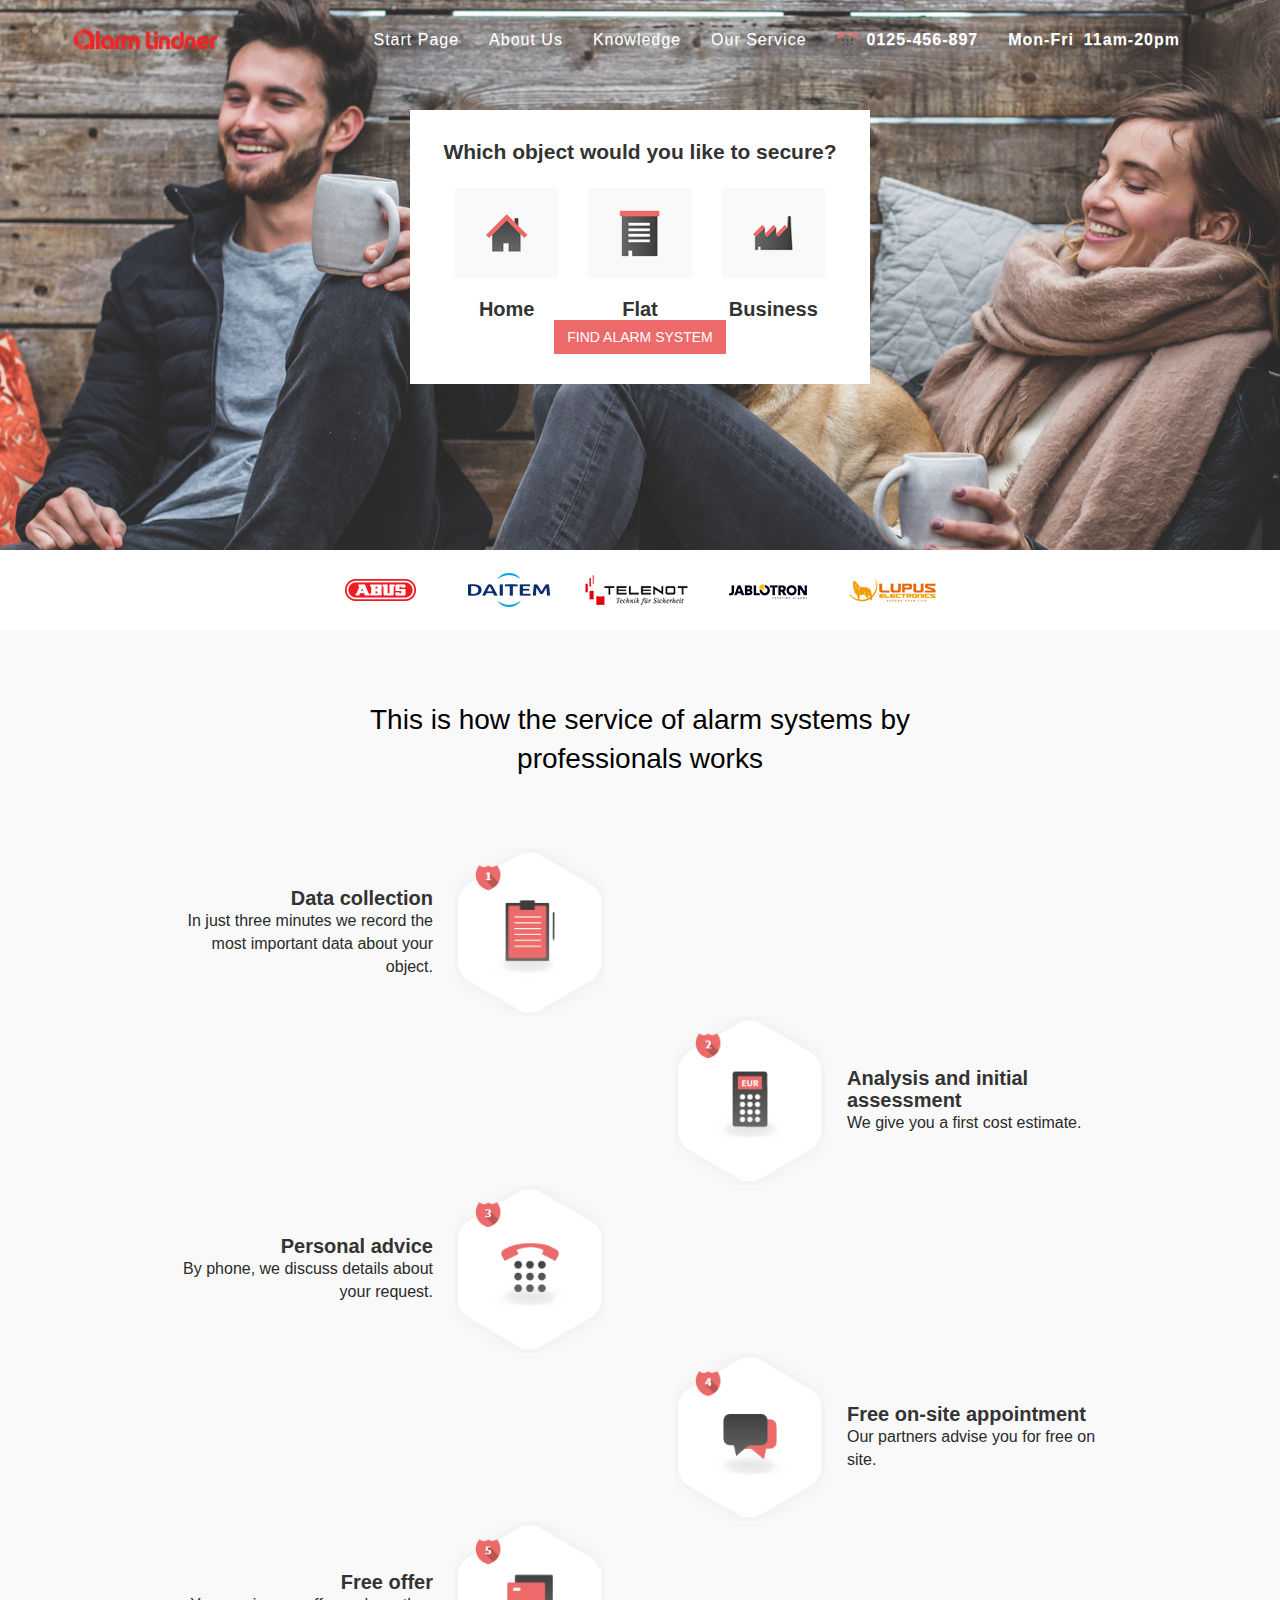
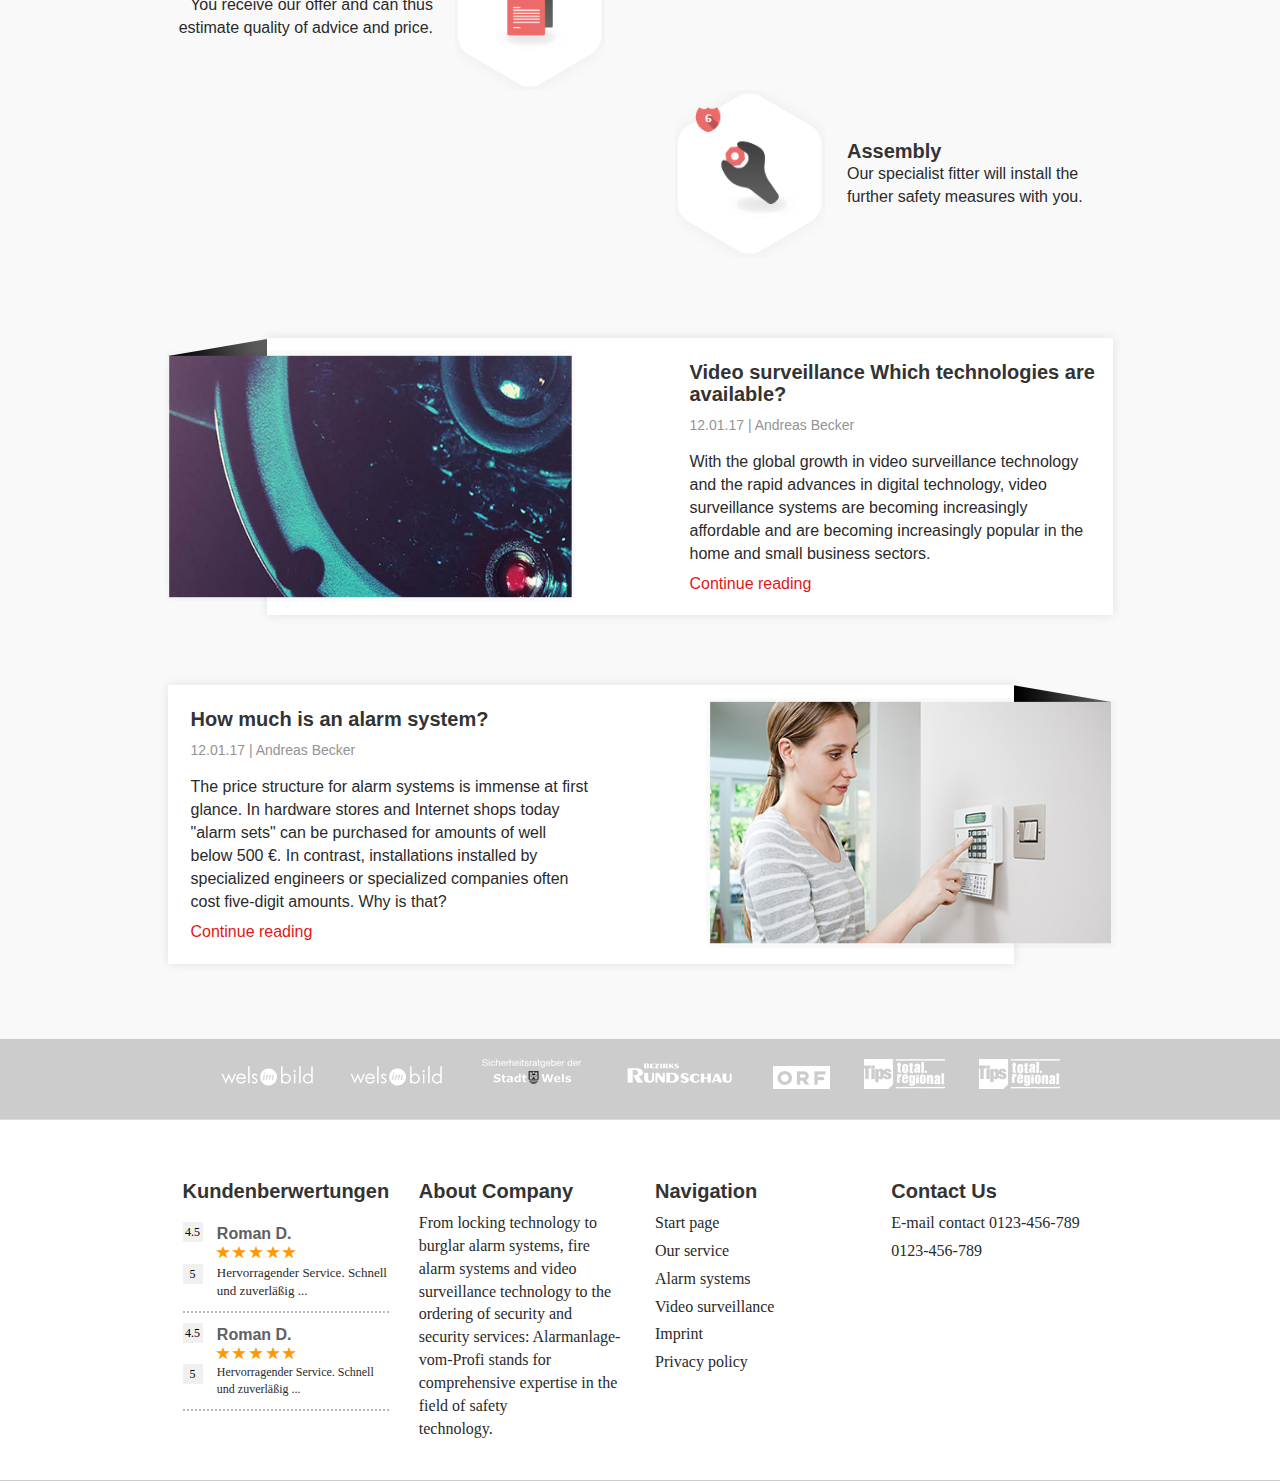
==== commit 5f4230b5: "Add files via upload" ====
--- a/index.html
+++ b/index.html
@@ -48,8 +48,9 @@
               <li class="dropdown">
 
 
-  <a href="knowledge.html">Knowledge</a>
+  <a>Knowledge</a>
   <div class="dropdown-content">
+    <a href="knowledge.html">Knowledge</a>
     <a href="alarm_system.html">Alarm system</a>
     <a href="video_surveillance.html">Video surveillance</a>
     <a href="fire_alarmsystem.html">Fire alarm system</a>
@@ -58,7 +59,7 @@
 </li>
 
 
-                <li><a href="index.html">Our service</a></li>
+                <li><a href="index.html">Our Service</a></li>
                 <li><a href="#" class="" style="font-weight: 600;"><span style="padding-right: 5px;"> <img src="images/phn-one.png" style="width: 25px; padding-right: 4px;"></span>0125-456-897</a></li>
                 <li><a href="#" style="font-weight: 600;"><span style="padding-right: 10px;">Mon-Fri</span>11am-20pm</a></li>
 							</ul>
--- a/css/style.css
+++ b/css/style.css
@@ -1,1494 +1,1533 @@
-import url('https://fonts.googleapis.com/css?family=Roboto:100,100i,300,300i,400,400i,500,500i,700,700i,900,900i');
-import url('https://fonts.googleapis.com/css?family=Source+Sans+Pro:300,400,600,700');
-import url('https://fonts.googleapis.com/css?family=Josefin+Sans:400,600,700');
-img{
-	max-width: 100%;
-}
-body{
-	margin:0px;
-	padding: 0px; 
-	font-family: 'Source Sans Pro', sans-serif;
-	font-weight: 400;
-	background-color: #f9f9f9;
-}
-h2{
-	 font-family: 'Source Sans Pro', sans-serif;
-	 font-weight: 700;
-	 font-size: 20px;
-	 margin: 0;
-	 width: 100%;
-	 float: left;
-}
-h3{
-	font-family: 'Source Sans Pro', sans-serif;
-	font-size: 16px;
-    width: 100%;
-    float: left;
-    margin: 0;
-    line-height: 23px;
-    font-weight: 400;
-    color: #2a2a2a;
-}
-*{
-	margin:0px;
-	padding:0px;
-	-webkit-box-sizing:border-box;
-	-moz-box-sizing:border-box;
-	-ms-box-sizing:border-box;
-	-o-box-sizing:border-box;
-	box-sizing:border-box;
-}
-
-.alarm-contant .colm{
-    width: 100%;
-   float: left;
-  
-
-}
-.alarm-contant .colm .img-sec{
-    width: 100%;
-    float: left;
-}
-.alarm-contant .colm .img-sec img{
-    width: 100%;
-    float: left;
-}
-.alarm-contant .row{
-    display: table;
-}
-.alarm-contant .col-md-6{
-    display: table-cell;
-    vertical-align: middle;
-    float: none;
-}
-
-
-.st-wrapper{
-	width: 100%;
-	float:left;
-}
-.st-header{
-    width: 100%;
-    position: absolute;
-    z-index: 9999;
-   
-}
-.st-header.sticky{
-    width: 100%;
-    position: fixed;
-    box-shadow: 0 0 10px rgba(0,0,0,0.1);
-    z-index: 9999;
-}
-.st-header .navbar-default{
-	margin:0px;
-	border:none;
-	box-shadow:none;
-	background: transparent;
-    border-radius: 0;
-	
-}
-.st-header.sticky .navbar-default{
-   background-color: #fff;  
- 
-}
-.navbar-header .navbar-brand{
-	padding: 25px 15px;
-	height:auto;
-}
-.navbar-header .navbar-brand img{
-	width: 150px;
-    height: auto;
-    float: left;
-}
-.collapse.navbar-collapse ul{
-	margin:15px 0px;
-}
-.collapse.navbar-collapse ul li a:hover{
-	color:#161616;
-
-}
-.collapse.navbar-collapse ul li a{
-	font-weight: 400;
-    font-size: 16px;
-    letter-spacing: 1px;
-   font-family: 'Source Sans Pro', sans-serif;
-   color: #fff;
-}
-.st-header.sticky .collapse.navbar-collapse ul li a{
-    color: #ec6a6a;
-    background-color: #fff;
-   
-}
-
-.dropdown-content {
-    display: none;
-    position: absolute;
-    background-color: #ec6a6a;
-    min-width: 160px;
-    box-shadow: 0px 8px 16px 0px rgba(0,0,0,0.2);
-    z-index: 1;
-}
-
-
-
-.st-header.sticky .collapse.navbar-collapse ul li a:hover{
-    color:#161616;
-}
-
-/*--index open here--*/
-
-.collapse.navbar-collapse ul li .dropdown-menu>li>a {
-    display: block;
-    padding: 3px 20px;
-    clear: both;
-    font-weight: 400;
-    line-height: 1.42857143;
-    color: #3b3b3b;
-    white-space: nowrap;
-}
-
-
-
-
-.navbar-nav>li>.dropdown-menu {
-    margin-top: 0;
-    border-top-left-radius: 0;
-    border-top-right-radius: 0;
-}
-
-.navbar-right .dropdown-menu {
-    right: 0;
-    left: auto;
-}
-
-
-.bekanntlogo{
-	
-	background-color: rgb(204, 204, 204);
-    width: 100%;
-    float: left;
-	margin-top:75px;
-}
-
-
-.bekanntlogo ul {
-    width: 100%;
-    float: left;
-    text-align: center;
-}
-
-.bekanntlogo ul li {
-    display: inline-block;
-    padding: 15px 15px;
-}
-
-.bekanntlogo li {
-    display: inline;
-}
-
-
-/*--index end here--*/
-
-
-
-/*--header end here--*/
-
-.banner{
-	background: url(../images/baner.png) top center no-repeat;
-	height: 550px;
-	width: 100%;
-	background-size:cover; 
-    width:100%;
-    position: relative;
-}
-
-
-
-
-.banner1{
-	background: url(../images/alarmanlage_2.jpg) top center no-repeat;
-	height: 550px;
-	width: 100%;
-	background-size:cover; 
-    width:100%;
-    position: relative;
-}
-
-.banner2{
-	background: url(../images/camerabg.jpg) top center no-repeat;
-	height: 550px;
-	width: 100%;
-	background-size:cover; 
-    width:100%;
-    position: relative;
-}
-
-
-.banner-box .input-hidden {
-  position: absolute;
-  left: -9999px;
-}
-.banner-box input[type=radio]:checked + label {
-  border: 2px solid #ec6a6a;
-  
-}
-.banner-box input[type=radio] + label {
-  
-  width: 100%;
-  height: 113px;
-  transition: 500ms all;
-  background-color: #f9f9f9;
-  position: relative;
-  cursor: pointer;
-  margin-bottom: 15px;
-}
-.banner-box input[type=radio] + label>img{
-	position: absolute;
-	top: 0;
-	bottom: 0;
-	left: 0;
-	right: 0;
-	margin: auto;
-}
-.banner-box input[type=radio] + label:hover{
-	border: 2px solid #ec6a6a;
-
-}
-.banner-box{
-	width: 460px;
-    margin: auto;
-    background-color: #fff;
-    padding: 30px;
-    /*height: 365px;*/
-    position: absolute;
-    top: 20%;
-  
-    left: 0;
-    right: 0;
-
-}
-.banner-box h1{
-	font-family: 'Josefin Sans', sans-serif;
-	font-weight: 700;
-	font-size: 21px;
-	margin: 0 0 25px 0;
-	text-align: center;width: 100%;
-	float: left;
-}
-.banner-box h2{
-	text-align: center;
-}
-.banner-box .btnsec{
-	width: 100%;
-    float: left;
-    text-align: center;
-}
-.banner-box .btnsec button{
-	border: none;
-    background-color: #ec6a6a;
-    margin: 20px 0 0 0;
-    width: 216px;
-    font-size: 14px;
-    text-transform: uppercase;
-    color: #fff;
-    float: none;
-    height: 50px;
-}
-.banner-box .btnsec button:hover{
-	background-color: #e24e4e;
-}
-.banner-bottom{
-	width: 100%;
-	float: left;
-	background-color: #fff;
-}
-.banner-bottom .image-sec{
-	width: 100%;
-	float: left;
-	text-align: center;
-	padding: 23px 0px;
-}
-/*services section css include here*/
-.alrm-srvc{
-	width: 100%;
-	float: left;
-	background-color: #f9f9f9;
-	padding: 70px 0px
-}
-.alrm-srvc h1{
-	width: 100%;
-	float: left;
-	text-align: center;
-	color: #010101;
-	font-size: 28px;
-	font-family: 'Source Sans Pro', sans-serif;
-	line-height: 39px;
-    margin-bottom: 70px;
-    margin-top: 0;
-
-}
-.alrm-srvc ul{
-	width: 100%;
-    float: left;
-    list-style-type: none;
-}
-.alrm-srvc ul li{
-	width: 100%;
-	float: left;
-}
-.alrm-srvc ul li .leftsec{
-	width: 50%;
-    float: left;
-    display: table;
-    vertical-align: middle;
-    padding-right: 35px;
-}
-.alrm-srvc ul li .leftsec .textsec{
-	width:auto;
-    display: table-cell;
-    vertical-align: middle;
-    height: min-content;
-
-}
-.alrm-srvc ul li .leftsec .textsec h2{
-	text-align: right;
-}
-.alrm-srvc ul li .leftsec .textsec h3{
-	text-align: right;
-	
-}
-.alrm-srvc ul li .leftsec .image-sec{
-	width: 172px;
-	float: left;
-	padding-left: 22px;
-}
-.alrm-srvc ul li .rightsec{
-	width: 50%;
-	float: right;
-	display: table;
-    vertical-align: middle;
-    padding-left: 35px;
-}
-.alrm-srvc ul li .rightsec .textsec{
-	width:auto;
-    display: table-cell;
-    vertical-align: middle;
-    height: min-content;
-}
-.alrm-srvc ul li .rightsec .image-sec{
-	width: 172px;
-	float: left;
-	padding-right: 22px;
-	text-align: right;
-}
-.alrm-srvc ul li .rightsec .textsec h2{
-	text-align: left;
-}
-.alrm-srvc ul li .rightsec .textsec h3{
-	text-align: left;
-	line-height: 23px;
-}
-/*vedio section include here*/
-.vedio-section{
-	width: 100%;
-    float: left;
-    background-color: #f9f9f9;
-}
-.vedio-section a{
-	width: 100%;
-    float: left;
-    color: #e01717;
-    text-decoration: none;
-}
-.vedio-section a h5{
-	font-family: 'Source Sans Pro', sans-serif;
-    font-size: 16px;
-}
-.vedio-section p{
-	width: 100%;
-	float: left;
-	color: #939393;
-	margin: 10px 0 15px 0;
-    font-family: 'Source Sans Pro', sans-serif;
-}
-.vedio-section .vedio-main{
-	width: 100%;
-	float: left;
-	position: relative;
-}
-.vedio-section .vedio-main .imgtop{
-	position: absolute;
-    left: 0;
-    top: 1px;
-}
-.vedio-section .vedio-sec{
-	background-color: #fff;
-    width: calc(100% - 99px);
-    float: right;
-    position: relative;
-    padding: 13px;
-    box-shadow: 0 0 10px rgba(0,0,0,0.1);
-}
-.vedio-section .vedio-sec .image-sec{
-	width: 50%;
-    float: left;
-    position: relative;
-    left: -115px;
-}
-.vedio-section .vedio-sec .image-sec img{
-	width: 480px;
-    height: 250px;
-}
-.vedio-section .vedio-sec .text-sec{
-	width: 50%;
-	float: left;
-	padding-top: 10px;
-}
-/*alarm section include here*/
-.alarm-section{
-	width: 100%;
-    float: left;
-    background-color: #f9f9f9;
-    padding-top: 70px;
-}
-.alarm-section a{
-	width: 100%;
-    float: left;
-    color: #e01717;
-    text-decoration: none;
-}
-.alarm-section a h5{
-	font-family: 'Source Sans Pro', sans-serif;
-    font-size: 16px;
-}
-.alarm-section .alarm-main{
-	width: 100%;
-	float: left;
-	position: relative;
-}
-.alarm-section .alarm-main .imgtop{
-	position: absolute;
-	top: 0px;
-	right: 2px;
-}
-.alarm-section .alarm-sec{
-	background-color: #fff;
-    width: calc(100% - 99px);
-    float: left;
-    position: relative;
-    padding: 13px;
-    box-shadow: 0 0 10px rgba(0,0,0,0.1);
-}
-.alarm-section .alarm-sec .image-sec{
-	width: 50%;
-    float: left;
-    position: relative;
-    right: -115px;
-}
-.alarm-section .alarm-sec .image-sec img{
-	width: 480px;
-    height: 250px;
-}
-.alarm-section .alarm-sec .text-sec{
-	width: 50%;
-	float: left;
-	padding: 10px 0 0 10px;
-}
-.alarm-section p{
-	width: 100%;
-	float: left;
-	color: #939393;
-	margin: 10px 0 15px 0;
-    font-family: 'Source Sans Pro', sans-serif;
-}
-/*alrm system page css include here*/
-.alrm-system{
-	width: 100%;
-	float: left;
-	padding: 30px 0px;
-}
-.alrm-system .alarm-contant{
-	width: 100%;
-    float: left;
-    background-color: #fff;
-    padding: 15px;
-    box-shadow: 0 0 10px rgba(0,0,0,0.1);
-    border-bottom: 1px solid #ec6a6a;
-    margin: 15px 0;
-}
-.alrm-system .alarm-contant h1{
-	font-size: 20px;
-	color: #0e0e0e;
-	font-family: 'Source Sans Pro', sans-serif;
-	width: 100%;
-	float: left;
-	margin: 0;
-	font-weight: 700;
-}
-.alrm-system .alarm-contant .headingtop{
-	width: 100%;
-    float: left;
-    position: relative;
-}
-.alrm-system .alarm-contant .headingtop:before{
-	content: '';
-    position: absolute;
-    height: 100%;
-    width: 2px;
-    left: -6px;
-    top: 0px;
-    background: #ec6a6a;
-}
-.alrm-system .alarm-contant p{
-	font-size: 16px;
-	line-height: 25px;
-	width: 100%;
-	float: left;
-	margin: 15px 0;
-	font-family: 'Source Sans Pro', sans-serif;
-    font-weight: 400;
-    color:#2a2a2a;
-}
-
-
-/*fire alrmsystem */
-
-
-/*.img-sec{
-	width: 100%;
-    float: left;
-    margin-top: 24px;
-}*/
-
-
-
-/*fire alrmsystem  end*/
-
-
-
-/* knowledge page*/
-
-
-
-/*fire alrmsystem  end*/
-
-
-/*about us page*/
-
-
-
-
-.banner .outer_wrapper{
-	width: 100%;
-    display: table;
-    position: relative;
-    height: 550px;
-}
-.banner .outer_wrapper .box_{
-	width: 466px;
-    background-color: #ec6a6a;
-    padding: 30px;
-    height: 264px;
-    position: absolute;
-    bottom: 0;
-    left: 110px;
-	top: auto;
-}
-.banner .outer_wrapper .box_:after{
-	content: '';
-    position: absolute;
-    width: 80%;
-    height: 40px;
-    background-color: #ec6a6a;
-    left: 0;
-    bottom: -40px;
-    z-index: 999;
-    box-shadow: 0px 2px 3px rgba(0, 0, 0, 0.4);
-}
-
-
-
-
- .about-contant {
-    width: 100%;
-    float: left;
-    background-color: #fff;
-    padding: 15px;
-    box-shadow: 0 0 10px rgba(0,0,0,0.1);
-    margin: 95px 0;
- }
-
-.about_img {
-	width: 100%;
-    float: left;
-}
-
-.alrm-system {
-    width: 100%;
-    float: left;
-    padding: 60px 0px 50px 0px;
-	}
-
-
-.about_p{
-	font-size: 16px;
-	 font-family: "Source Sans Pro";
-	font-weight: 500;
-	color:#3d383d;
-    line-height: 160%
-	}
-
-
-.icon_img {
-    text-align: center;
-}
-
- 
-.colm h1 {
-	font-size: 28px;
-	 font-family: "Source Sans Pro";
-	font-weight: 500;
-	color:#3d383d;
-  
-	}
-
-
-	.box_{
-	width: 466px;
-    margin: auto;
-    background-color:#ec6a6a;
-    padding: 30px;
-    height: 264px;
-    position: absolute;
-    top: 367px;
-    bottom: 0;
-    left: 201px;
-	box-shadow: 0 0 49.59px 7.41px rgba(0,0,0,.32);
-	}
-
-	.box_ h2{
-	font-family: 'Source Sans Pro';
-    margin: 0;
-    color: #fff;
-    text-align: -webkit-match-parent;
-    float: left;
-    width: 100%;
-	vertical-align: middle;
-
-	}
-	.security {
-    width: 100%;
-    float: left;
-    font-size: 25px;
-    color: #fff;
-	}
-
-
-	.citation{
-	    width: 20px;
-    margin-left: -17px;
-    margin-top: 17px;
-}
-.citationContainer {
-    width: 100%;
-    padding: 50px;
-    margin-top: -215px;
-    font-size: 21px;
-    color: #fff;
-    background-color: #06b1c9;
-}
-
-/*  about pag end*/
-
-
-
-
-/*Florian  process 1st multi page*/
-
-#ex1Slider .slider-selection {
-	background: #575757;
-	}
-
-
-
-.med input[type=text], select {
-    width: 155px;
-    padding: 12px 20px;
-    margin: 8px 0;
-    display: inline-block;
-    border: 1px solid #ccc;
-    border-radius: 4px;
-    box-sizing: border-box;
-}
-
-
-.med{
-	text-align: center;
-    
-}
-
-
-
-
-
-
-/*Florian  process 1st multi page end*/
-
-.boxsize_inner{
-	width: 100%;float: left;
-}
-
-
-
-
-/*Florian  process 2rd multi page*/
-
-.banner-box2nd {
-   widows: 100%;
-   float:left;
-    margin: auto;
-    background-color: #fff;
-    padding: 30px;
-    height: 491px;
-	width: 960px;
-    position: absolute;
-    top: 0;
-    bottom: 0;
-    left: 0;
-    right: 0;
-	box-shadow: 0 0 49.59px 7.41px rgba(0,0,0,.32);
-}
-.bgcolor {
-	background-color: #efefef;
-	width: 100%;
-	float: left;
-	height: 56px;
-	margin-top: 85px;
-}
-	
-.boxsize {
-
-	width: 100%;
-	float: left;    
-    transition: 500ms all;
-    background-color: #f9f9f9;
-    position: relative;
-    cursor: pointer;
-    margin-bottom: 15px;
-	padding: 20px 10px;
-    
-}
-
-.dropbtn {
-   
-    color: white;
-    padding: 16px;
-    font-size: 16px;
-    border: none;
-    cursor: pointer;
-}
-
-.dropdown {
-    position: relative;
-    display: inline-block;
-}
-
-.dropdown-content {
-    display: none;
-    position: absolute;
-    background-color: #ec6a6a;
-    min-width: 160px;
-    box-shadow: 0px 8px 16px 0px rgba(0,0,0,0.2);
-    z-index: 1;
-}
-
-.dropdown-content a {
-    color: black;
-    padding: 12px 16px;
-    text-decoration: none;
-    display: block;
-}
-
-.dropdown-content a:hover {background-color: #f1f1f1}
-
-.dropdown:hover .dropdown-content {
-    display: block;
-}
-
-.dropdown:hover .dropbtn {
-    background-color: #fff;
-	color: #000;
-}
-
-
-.banner-box .btncon {
-    width: 100%;
-    float: left;
-    text-align: center;
-    margin-top: 26px;
-}
-
-
-.banner-box .btncon button {
-    border: none;
-    background-color: #ec6a6a;
-    margin: 20px 0 0 0;
-    width: 216px;
-    font-size: 14px;
-    text-transform: lowercase;
-    color: #fff;
-    float: none;
-    height: 50px;
-	}
-
-
-.banner-box input[type=radio] + label {
-    width: 100%;
-    height: 90px;
-    transition: 500ms all;
-    background-color: #f9f9f9;
-    position: relative;
-    cursor: pointer;
-    margin-bottom: 15px;
-}
-
-
-.boxsize input[type=radio] + label {
-    width: 100%;
-    height: 150px;
-    transition: 500ms all;
-    background-color: #f9f9f9;
-    position: relative;
-    cursor: pointer;
-    margin-bottom: 15px;
-}
-
-
-
-
-/*Florian  process 5th multi page end*/
-
-
-.kfwContainer.small, small {
-    font-size: 100%;
-}
-
-
-.formFinalFormHeader {
-    text-align: center;
-	}
-
-
-table {
-    background-color: transparent;
-}
-
-table {
-    border-spacing: 0;
-    border-collapse: collapse;
-	}
-
-
-tbody {
-
-    box-sizing: border-box;
-}
-
-
-.registerForm td {
-    padding: 8px;
-
-}
-
-.registerForm input[type=radio] {
-    box-sizing: border-box;
-    padding: 0;	
-	margin: 4px 0 0;
-    margin-top: 1px\9;
-    line-height: normal;
-	}
-
-.registerForm tr {
-    box-sizing: border-box;
-
-}
-
-
-.form-control {
-    width: 100%;
-    height: 34px;
-    padding: 6px 12px;
-    background-color: #fff;
-    background-image: none;
-    border: 1px solid #ccc;
-    border-radius: 4px;
-    box-shadow: inset 0 1px 1px rgba(0,0,0,.075);
-    transition: border-color .15s ease-in-out,box-shadow .15s ease-in-out;
-}
-
-.form-control, output {
-    display: block;
-    font-size: 14px;
-    line-height: 1.42857143;
-    color: #555;
-}
-
-span.competentheding{
-	    font-size: 16px;
-    font-family: Source Sans Pro;
-    font-weight: 500;
-}
-.formFinalForm {
-    height: 490px;
-    padding: 20px;
-    background-color: #f8f8f8;
-}
-
-
-
-.btn-group-lg>.btn, .btn-lg {
-    padding: 10px 16px;
-    font-size: 18px;
-    line-height: 1.3333333;
-    border-radius: 0;
-}
-
-.btn-primary {
-    color: #fff;
-    background-color:  #ec6a6a;
-    border-color:  #ec6a6a;
-}
-
-.btn {
-    display: inline-block;
-    padding: 6px 12px;
-    margin-bottom: 0;
-    font-size: 14px;
-    font-weight: 400;
-    line-height: 1.42857143;
-    text-align: center;
-    white-space: nowrap;
-    vertical-align: middle;
-    -ms-touch-action: manipulation;
-    touch-action: manipulation;
-    cursor: pointer;
-    -webkit-user-select: none;
-    -moz-user-select: none;
-    -ms-user-select: none;
-    user-select: none;
-    background-image: none;
-    border: 1px solid transparent;
-    border-radius: 0;
-}
-
-
-
-
-.btn-primary.active.focus, .btn-primary.active:focus, .btn-primary.active:hover, .btn-primary:active.focus, .btn-primary:active:focus, .btn-primary:active:hover, .open>.dropdown-toggle.btn-primary.focus, .open>.dropdown-toggle.btn-primary:focus, .open>.dropdown-toggle.btn-primary:hover {
-    color: #fff;
-    background-color:#bd3c3c;
-    border-color: #bd3c3c;
-}
-
-
-
-
-.button#submit .btn-group-lg>.btn, .btn-lg {
-    padding: 10px 16px;
-    font-size: 18px;
-    line-height: 1.3333333;
-    border-radius: 0;
-}
-
-.btn-primary {
-    color: #fff;
-    background-color: #ec6a6a;
-    border-color: #ec6a6a;
-}
-
-
-button {
-    overflow: visible;
-}
-
-.button {
-    padding: 1px 6px;
-}
-
-
-.tableContainer div {
-    outline: none;
-}
-
-
-.formFinalFormHeader h2{
-
-    font-size: 20px;
-	margin-top: 0;
-    margin-bottom: 40px;
-}
-
-
-.uspTable td {
-    padding: 5px;
-    font-size: 14px;
-}
-
-
-.formFinalUsp {
-    height: 490px;
-    padding: 20px;
-    background-color: #fff;
-}
-    
-.formSpacer {
-    width: 100%;
-    border-top: 1px solid #ccc;
-}
-.formSpacer hr {
-    margin-top: 20px;
-    margin-bottom: 20px;
-    border: 0;
-    border-top: 1px solid #f8f8f8;
-}
- 
-.formSpacer hr {
-    height: 0;
-    box-sizing: content-box;
-}
-
-.statementTable td {
-    padding: 5px;
-}
-
-.statementTable td{
-		box-sizing: border-box;
-}
-
-
-.kfwContainer {
-    padding: 10px;
-    margin-top: 20px;
-    background-color: #f8f8f8;
-}
-
-.kfwContainer table {
-    width: 100%;
-}
-
-
-tbody {
-    display: table-row-group;
-    vertical-align: middle;
-    border-color: inherit;
-}
-
-
-.picprofile{
-
-width: 76px;
-}
-
-.kfwContainer td {
-    padding: 5px;
-    vertical-align: top;
-}
-
-
-
-
-/*Florian  process 5th multi page end*/
-	
-/*Florian  imprint page open*/
-
-.alrm-system .alarm-contant .imprint_1{
-    font-size: 16px;
-    font-family: Source Sans Pro;
-}
-
-
-.imprint { 
-    color:#ec6a6a
-    }
-
-
-.imprint a {
-    color: #ec6a6a;
-    text-decoration: none;
-}
-
-.imprint_alrm-system {
-    width: 100%;
-    float: left;
-    padding: 100px 0px 50px 0px;
-}
-
-
-
-   .hedingdata h2 {
-   font-family: 'Source Sans Pro', sans-serif;
-    font-weight: 700;
-    font-size: 20px;
-    margin: 0;
-    width: 100%;
-    float: left;
-    margin-top: 37px;
-}
-
-/*Florian  imprint page end*/
-
-
-/*Florian  process 2rd multi page*/
-/*  footer pag open*/ 
-
-
-.footergap {
-    width: 100%;
-    float: left;
-    margin: 60px 0px;
-}
-.footorbo{
-	margin-top: 60px
-	}
-
-
-.full {
-    width: 100%;    
-}
-.gap {
-	height: 30px;
-	width: 100%;
-	clear: both;
-	display: block;
-}
-.footer {
-	background: #fff;
-	height: auto;
-	padding: 0px 0px;
-	position: relative;
-	width: 100%;
-	border-bottom: 1px solid #CCCCCC;
-	border-top: 1px solid #DDDDDD;
-	width: 100%;
-	float: left;
-}
-.footer p {
-	margin: 0;
-	    font-size: 16px;
-    font-family: Source Sans Pro;
-    color: #2a2a2a;
-}
-.footer img {
-	max-width: 100%;
-}
-
-.footer ul {
-	font-size: 13px;
-	list-style-type: none;
-	margin-left: 0;
-	padding-left: 0;
-	margin-top: 15px;
-	color: #2a2a2a;
-	margin: 0;
-    padding: 0;
-}
-.footer ul li a {
-	padding: 0 0 5px 0;
-	display: block;
-}
-.footer a {
-	color: #2a2a2a;
-}
-.footer h3{
-	font-weight: 600;
-    color: #606060;
-}
-.footer h2{
-	margin-bottom: 10px;
-}
-.supportLi h4 {
-	font-size: 20px;
-	font-weight: lighter;
-	line-height: normal;
-	margin-bottom: 0 !important;
-	padding-bottom: 0;
-}
-
-.ratingPoints a{
-	
-	margin-left: 36px;
-    font-size: 14px;
-    font-weight: 700;
-    color: #606060;
-    font-family: Source Sans Pro;
-}
-.ratingPoints span {
-    height: 12px;
-    vertical-align: middle;
-    background-color: hsla(0, 0%, 80%,.3);
-}
-
-
-.ratingRow .ratingText {
-    display: inline-block;
-    padding-left: 5px;
-    font-size: 10px;
-}
-
-.stars {
-    color: #f90;
-}
-
-.glyphicon {
-    position: relative;
-    top: 1px;
-    display: inline-block;
-    font-family: Glyphicons Halflings;
-    font-style: normal;
-    font-weight: 400;
-    line-height: 1;
-    -webkit-font-smoothing: antialiased;
-    -moz-osx-font-smoothing: grayscale;
-}
-
-.ratingTop {
-    height: 20px;
-	width: 20px;
-    vertical-align: middle;
-    background-color: hsla(0,0%,80%,.3);
-    font-size: 12px;
-    font-family: Source Sans Pro;
-    font-weight: 500;
-	color: #000000;
-	padding: 0px;
-	text-align:center;
-	line-height: 20px;
-}
-
-
-
-.ratingRow {
-    color: #999;
-}
-
-    .footerHeader{
-	height: 40px;
-    text-align: left;
-}
-
-.ratingRow .ratingText {
-    display: inline-block;
-    padding-left: 5px;
-    font-size: 10px;
-	}
-
-
-	.ratingPoints {
-
-    width: 100%;
-    float: left;
-	padding: 0px;
-	border-bottom: 2px dotted #b8b8b8;
-	padding:10px 0px;
-	}
-
-	.footer a:hover {
-   color: #ec6a6a;
-   text-decoration :none;
-
-	}
-
-
-/*.collapse.navbar-collapse.menu ul li a{color:#fff;}*/
-
-/*.collapse.navbar-collapse.menu ul li a:hover { color:#fff;}*/
-
-
-.navbar-default .menu .navbar-nav>.open>a,.navbar-default .menu .navbar-nav>.open>a:focus,.navbar-default .menu .navbar-nav>.open>a:hover { background-color:#ec6a6a; color:#fff; background-image:none;}
-
-.menu .dropdown-menu>li>a:focus,.menu .dropdown-menu>li>a:hover  { background-color:#ec6a6a; color:#fff; background-image:none;}
-
-
-/*footer-bottom end*/
-
-
-/*/////-----------------index 12/1/2017----------------\\\\\*/
-
-
-
-/*li.dropbtn {
-    background-color: #4CAF50;
-    color: red;
-    padding: 16px;
-    font-size: 16px;
-    border: none;
-    cursor: pointer;
-}*/
-
-/*li.dropdown {
-    position: relative;
-    display: inline-block;
-}*/
-
-/*li.dropdown-content {
-    display: none;
-    position: absolute;
-    background-color: #ec6a6a !important;
-    min-width: 160px;
-    box-shadow: 0px 8px 16px 0px rgba(0,0,0,0.2);
-    z-index: 1;
-}*/
-
-li.dropdown-content a {
-    color: black;
-    padding: 12px 16px;
-    text-decoration: none;
-    display: block;
-}
-
-li.dropdown-content a:hover {background-color: transparent;}
-
-li.dropdown:hover .dropdown-content {
-    display: block;
-}
-
-.dropbtn{
-    background-color: transparent;
-}
-
-li.dropdown:hover {
-
-    background-color:transparent;
-}
-
-
-
-
-
-navbar navbar-default .fire-hdr{
-
-    background-color: #fff;
-  
-}
-.header-color .st-header{
-    background-color: #fff;
-    width: 100%;
-    box-shadow: 0 0 10px rgba(0,0,0,0.1);
-}
-.header-color .collapse.navbar-collapse ul li a {
-    color: #ec6a6a;
-}
- .footergap .col-sm-6{ height: 240px;}
-
-
-
-
-@media only screen and (max-width: 1200px) {
-	.collapse.navbar-collapse.menu ul li a{   padding:0px 9px;  }
-	
-}
-
-@media only screen and (max-width: 1024px) {
-	.collapse.navbar-collapse.menu ul li a {font-size:12px; padding:0px 6px; margin:18px 0}
-	
-	
-	.alarm-section .alarm-main .imgtop { display:none;}
-	.vedio-section .vedio-sec .image-sec {left:0;}
-	.alarm-section .alarm-sec .image-sec {right:0;}
-	.vedio-section .vedio-main .imgtop { display:none;}
-	.alarm-section .alarm-sec  { width:calc(100% - 40px);}
-	.vedio-section .vedio-sec { width:100%;}
-	.vedio-section .vedio-sec .text-sec { padding:20px;}
-	.alrm-srvc ul li .rightsec {padding-left:0}
-   
-
-}
-
-@media only screen and (max-width: 991px) {
-	.vedio-section .vedio-sec .text-sec{padding: 0 0 0 10px;}
-    .alarm-section .alarm-sec .text-sec{padding: 0px 10px 0 0px;}
-    .collapse.navbar-collapse.menu ul li a {font-size:12px; padding:0px 4px; margin:18px 0}
-   
-	
-}
-
-@media only screen and (max-width: 768px) {
-	
-	.vedio-section .vedio-sec .text-sec{padding: 0 0 0 10px;}
-    .alarm-section .alarm-sec .text-sec{padding: 0px 10px 0 0px;}
-  
-	
-	
-	
-	
-}
-/*@media only screen and (max-width: 767px) {
-    .navbar-default {background-color: #fff !important; }
-    .st-header .collapse.navbar-collapse ul li a{color: #ec6a6a;background-color: #fff;}
-    .st-header .collapse.navbar-collapse ul li a:hover{color:#161616;}
-}*/
-
-@media only screen and (max-width: 767px) {
-	
-	.navbar-default {background-color: #fff !important; }
-    .st-header .collapse.navbar-collapse ul li a{color: #ec6a6a;background-color: #fff;}
-    .st-header .collapse.navbar-collapse ul li a:hover{color:#161616;}
-	.banner-box{bottom: 25px;top: auto;width: 90% !important;height: min-content !important; }
-    .banner-box input[type=radio] + label{ height: 60px; }
-	.banner-bottom .image-sec { padding:23px 14px;}
-	.alrm-srvc { padding:35px 0px}
-	.alrm-srvc ul li .leftsec, .alrm-srvc ul li .rightsec { width:100%; }
-	.vedio-section .vedio-sec .text-sec, .vedio-section .vedio-sec .image-sec { width:100%; left:0;}
-	.alarm-section .alarm-sec .text-sec, .alarm-section .alarm-sec .image-sec { width:100%; right:0}
-	.vedio-section .vedio-main .imgtop { display:none;}
-	.vedio-section .vedio-sec, .alarm-section .alarm-sec {width:100%;}
-	.alarm-section .alarm-main .imgtop { display:none;}
-	.alarm-section .alarm-sec .image-sec img, .vedio-section .vedio-sec .image-sec img { height:auto; width:auto;}
-	.footer p { text-align:center;}
-	.footer h2 { margin-top:20px; text-align:center;}
-	.footergap { margin-top:0;}
-	.footer h3 { text-align:center;}
-	.footer ul { text-align:center;}
-	.ratingTop { margin:auto;}
-	.image-sec img  { width:100%;}
-    .footergap .col-sm-6{ height: fit-content;}
-	
-    .alrm-srvc ul li{ margin: 10px 0px;background-color: rgb(255, 255, 255);padding: 15px 0px;box-shadow: 2px 2px 6px rgba(0, 0, 0, 0.1);border-radius: 5px; }
-    .alrm-srvc ul li .leftsec { padding-right: 0px; }
-    .alrm-srvc ul li .leftsec .textsec h2 {font-size: 18px;}
-    .alrm-srvc ul li .leftsec .textsec h3 { font-size: 13px; line-height: 15px; }
-    .alrm-srvc ul li .leftsec .image-sec {width: 110px; }
-	.alrm-srvc ul li .leftsec .image-sec img{ width: 75px;filter: drop-shadow(0px 0px 6px rgba(0, 0, 0, 0.1)); }
-    .alrm-srvc ul li .rightsec .textsec h2 {font-size: 18px;}
-    .alrm-srvc ul li .rightsec .textsec h3 { font-size: 13px; line-height: 15px; }
-    .alrm-srvc ul li .rightsec .image-sec { width: 110px; }
-	.alrm-srvc ul li .rightsec .image-sec img{ width: 75px; float: right;filter: drop-shadow(0px 0px 6px rgba(0, 0, 0, 0.1)); }
-    .alarm-contant .col-md-6{ display: block; }
-
-
-}
-
-@media only screen and (max-width: 320px) {
-	.navbar-default {background-color: #fff !important; }
-    .st-header .collapse.navbar-collapse ul li a{color: #ec6a6a;background-color: #fff;}
-    .st-header .collapse.navbar-collapse ul li a:hover{color:#161616;}
-	.banner-box{ bottom: 25px;top: auto;width: 90% !important;height: min-content; }
-    .banner-box input[type=radio] + label{ height: 60px; }
-	.banner-bottom .image-sec { padding:23px 14px;}
-    .alarm-section{ padding-top: 25px; }
-    .bekanntlogo{ margin-top: 25px; }
-    .alarm-contant .col-md-6{ display: block; }
-     .footergap .col-sm-6{ height: fit-content;}
-}
-/*.st-header .collapse.navbar-collapse ul li a span img:last-child{
-	display:none;
-}
-.st-header.sticky .collapse.navbar-collapse ul li a span img:first-child{
-	display:none;
-}
-
-.st-header.sticky .collapse.navbar-collapse ul li a span img:last-child{
-	display:inline-block;
-}*/
-
-
+import url('https://fonts.googleapis.com/css?family=Roboto:100,100i,300,300i,400,400i,500,500i,700,700i,900,900i');
+import url('https://fonts.googleapis.com/css?family=Source+Sans+Pro:300,400,600,700');
+import url('https://fonts.googleapis.com/css?family=Josefin+Sans:400,600,700');
+img{
+	max-width: 100%;
+}
+body{
+	margin:0px;
+	padding: 0px; 
+	font-family: 'Source Sans Pro', sans-serif;
+	font-weight: 400;
+	background-color: #f9f9f9;
+}
+
+.btn-defualt {    border: none;
+    background-color: #ec6a6a;
+     padding: 10px 20px;   
+    font-size: 14px;
+    text-transform: uppercase;
+    color: #fff;  
+     transition: all ease-in-out 0.5s
+    }
+
+.btn-defualt:hover {background-color: #e24e4e;}
+
+h2{
+	 font-family: 'Source Sans Pro', sans-serif;
+	 font-weight: 700;
+	 font-size: 20px;
+	 margin: 0;
+	 width: 100%;
+	 float: left;
+}
+h3{
+	font-family: 'Source Sans Pro', sans-serif;
+	font-size: 16px;
+    width: 100%;
+    float: left;
+    margin: 0;
+    line-height: 23px;
+    font-weight: 400;
+    color: #2a2a2a;
+}
+*{
+	margin:0px;
+	padding:0px;
+	-webkit-box-sizing:border-box;
+	-moz-box-sizing:border-box;
+	-ms-box-sizing:border-box;
+	-o-box-sizing:border-box;
+	box-sizing:border-box;
+}
+
+.alarm-contant .colm{
+    width: 100%;
+   float: left;
+  
+
+}
+.alarm-contant .colm .img-sec{
+    width: 100%;
+    float: left;
+}
+.alarm-contant .colm .img-sec img{
+    width: 100%;
+    float: left;
+}
+.alarm-contant .row{
+    display: table;
+}
+.alarm-contant .col-md-6{
+    display: table-cell;
+    vertical-align: middle;
+    float: none;
+}
+
+
+.st-wrapper{
+	width: 100%;
+	float:left;
+}
+.st-header{
+    width: 100%;
+    position: absolute;
+    z-index: 9999;
+   
+}
+.st-header.sticky{
+    width: 100%;
+    position: fixed;
+    box-shadow: 0 0 10px rgba(0,0,0,0.1);
+    z-index: 9999;
+}
+.st-header .navbar-default{
+	margin:0px;
+	border:none;
+	box-shadow:none;
+	background: transparent;
+    border-radius: 0;
+	
+}
+.st-header.sticky .navbar-default{
+   background-color: #fff;  
+ 
+}
+.navbar-header .navbar-brand{
+	padding: 25px 15px;
+	height:auto;
+}
+.navbar-header .navbar-brand img{
+	width: 150px;
+    height: auto;
+    float: left;
+}
+.collapse.navbar-collapse ul{
+	margin:15px 0px;
+}
+.collapse.navbar-collapse ul li a:hover{
+	color:#161616;
+
+}
+.collapse.navbar-collapse ul li a{
+	font-weight: 400;
+    font-size: 16px;
+    letter-spacing: 1px;
+   font-family: 'Source Sans Pro', sans-serif;
+   color: #fff;
+}
+.st-header.sticky .collapse.navbar-collapse ul li a{
+    color: #ec6a6a;
+    background-color: #fff;
+   
+}
+
+.dropdown-content {
+    display: none;
+    position: absolute;
+    background-color: #ec6a6a;
+    min-width: 160px;
+    box-shadow: 0px 8px 16px 0px rgba(0,0,0,0.2);
+    z-index: 1;
+}
+
+
+
+.st-header.sticky .collapse.navbar-collapse ul li a:hover{
+    color:#161616;
+}
+
+/*--index open here--*/
+
+.collapse.navbar-collapse ul li .dropdown-menu>li>a {
+    display: block;
+    padding: 3px 20px;
+    clear: both;
+    font-weight: 400;
+    line-height: 1.42857143;
+    color: #3b3b3b;
+    white-space: nowrap;
+}
+
+
+
+
+.navbar-nav>li>.dropdown-menu {
+    margin-top: 0;
+    border-top-left-radius: 0;
+    border-top-right-radius: 0;
+}
+
+.navbar-right .dropdown-menu {
+    right: 0;
+    left: auto;
+}
+
+
+.bekanntlogo{
+	
+	background-color: rgb(204, 204, 204);
+    width: 100%;
+    float: left;
+	margin-top:75px;
+}
+
+
+.bekanntlogo ul {
+    width: 100%;
+    float: left;
+    text-align: center;
+}
+
+.bekanntlogo ul li {
+    display: inline-block;
+    padding: 15px 15px;
+}
+
+.bekanntlogo li {
+    display: inline;
+}
+
+
+/*--index end here--*/
+
+
+
+/*--header end here--*/
+
+.banner{
+	background: url(../images/baner.png) top center no-repeat;
+	height: 550px;
+	width: 100%;
+	background-size:cover; 
+    width:100%;
+    position: relative;
+}
+
+
+
+
+.banner1{
+	background: url(../images/alarmanlage_2.jpg) top center no-repeat;
+	height: 550px;
+	width: 100%;
+	background-size:cover; 
+    width:100%;
+    position: relative;
+}
+
+.banner2{
+	background: url(../images/camerabg.jpg) top center no-repeat;
+	height: 550px;
+	width: 100%;
+	background-size:cover; 
+    width:100%;
+    position: relative;
+}
+
+
+.banner-box .input-hidden {
+  position: absolute;
+  left: -9999px;
+}
+.banner-box input[type=radio]:checked + label {
+  border: 2px solid #ec6a6a;
+  
+}
+.banner-box input[type=radio] + label {
+  
+  width: 100%;
+  height: 113px;
+  transition: 500ms all;
+  background-color: #f9f9f9;
+  position: relative;
+  cursor: pointer;
+  margin-bottom: 15px;
+}
+.banner-box input[type=radio] + label>img{
+	position: absolute;
+	top: 0;
+	bottom: 0;
+	left: 0;
+	right: 0;
+	margin: auto;
+}
+.banner-box input[type=radio] + label:hover{
+	border: 2px solid #ec6a6a;
+
+}
+.banner-box{
+	width: 460px;
+    margin: auto;
+    background-color: #fff;
+    padding: 30px;
+    /*height: 365px;*/
+    position: absolute;
+    top: 20%;
+  
+    left: 0;
+    right: 0;
+
+}
+.banner-box h1{
+	font-family: 'Josefin Sans', sans-serif;
+	font-weight: 700;
+	font-size: 21px;
+	margin: 0 0 25px 0;
+	text-align: center;width: 100%;
+	float: left;
+}
+.banner-box h2{
+	text-align: center;
+}
+.banner-box .btnsec{
+	width: 100%;
+    float: left;
+    text-align: center;
+}
+.banner-box .btnsec button{
+	border: none;
+    background-color: #ec6a6a;
+    margin: 20px 0 0 0;
+    width: 216px;
+    font-size: 14px;
+    text-transform: uppercase;
+    color: #fff;
+    float: none;
+    height: 50px;
+}
+.banner-box .btnsec button:hover{
+	background-color: #e24e4e;
+}
+.banner-bottom{
+	width: 100%;
+	float: left;
+	background-color: #fff;
+}
+.banner-bottom .image-sec{
+	width: 100%;
+	float: left;
+	text-align: center;
+	padding: 23px 0px;
+}
+/*services section css include here*/
+.alrm-srvc{
+	width: 100%;
+	float: left;
+	background-color: #f9f9f9;
+	padding: 70px 0px
+}
+.alrm-srvc h1{
+	width: 100%;
+	float: left;
+	text-align: center;
+	color: #010101;
+	font-size: 28px;
+	font-family: 'Source Sans Pro', sans-serif;
+	line-height: 39px;
+    margin-bottom: 70px;
+    margin-top: 0;
+
+}
+.alrm-srvc ul{
+	width: 100%;
+    float: left;
+    list-style-type: none;
+}
+.alrm-srvc ul li{
+	width: 100%;
+	float: left;
+}
+.alrm-srvc ul li .leftsec{
+	width: 50%;
+    float: left;
+    display: table;
+    vertical-align: middle;
+    padding-right: 35px;
+}
+.alrm-srvc ul li .leftsec .textsec{
+	width:auto;
+    display: table-cell;
+    vertical-align: middle;
+    height: min-content;
+
+}
+.alrm-srvc ul li .leftsec .textsec h2{
+	text-align: right;
+}
+.alrm-srvc ul li .leftsec .textsec h3{
+	text-align: right;
+	
+}
+.alrm-srvc ul li .leftsec .image-sec{
+	width: 172px;
+	float: left;
+	padding-left: 22px;
+}
+.alrm-srvc ul li .rightsec{
+	width: 50%;
+	float: right;
+	display: table;
+    vertical-align: middle;
+    padding-left: 35px;
+}
+.alrm-srvc ul li .rightsec .textsec{
+	width:auto;
+    display: table-cell;
+    vertical-align: middle;
+    height: min-content;
+}
+.alrm-srvc ul li .rightsec .image-sec{
+	width: 172px;
+	float: left;
+	padding-right: 22px;
+	text-align: right;
+}
+.alrm-srvc ul li .rightsec .textsec h2{
+	text-align: left;
+}
+.alrm-srvc ul li .rightsec .textsec h3{
+	text-align: left;
+	line-height: 23px;
+}
+/*vedio section include here*/
+.vedio-section{
+	width: 100%;
+    float: left;
+    background-color: #f9f9f9;
+}
+.vedio-section a{
+	width: 100%;
+    float: left;
+    color: #e01717;
+    text-decoration: none;
+}
+.vedio-section a h5{
+	font-family: 'Source Sans Pro', sans-serif;
+    font-size: 16px;
+}
+.vedio-section p{
+	width: 100%;
+	float: left;
+	color: #939393;
+	margin: 10px 0 15px 0;
+    font-family: 'Source Sans Pro', sans-serif;
+}
+.vedio-section .vedio-main{
+	width: 100%;
+	float: left;
+	position: relative;
+}
+.vedio-section .vedio-main .imgtop{
+	position: absolute;
+    left: 0;
+    top: 1px;
+}
+.vedio-section .vedio-sec{
+	background-color: #fff;
+    width: calc(100% - 99px);
+    float: right;
+    position: relative;
+    padding: 13px;
+    box-shadow: 0 0 10px rgba(0,0,0,0.1);
+}
+.vedio-section .vedio-sec .image-sec{
+	width: 50%;
+    float: left;
+    position: relative;
+    left: -115px;
+}
+.vedio-section .vedio-sec .image-sec img{
+	width: 480px;
+    height: 250px;
+}
+.vedio-section .vedio-sec .text-sec{
+	width: 50%;
+	float: left;
+	padding-top: 10px;
+}
+/*alarm section include here*/
+.alarm-section{
+	width: 100%;
+    float: left;
+    background-color: #f9f9f9;
+    padding-top: 70px;
+}
+.alarm-section a{
+	width: 100%;
+    float: left;
+    color: #e01717;
+    text-decoration: none;
+}
+.alarm-section a h5{
+	font-family: 'Source Sans Pro', sans-serif;
+    font-size: 16px;
+}
+.alarm-section .alarm-main{
+	width: 100%;
+	float: left;
+	position: relative;
+}
+.alarm-section .alarm-main .imgtop{
+	position: absolute;
+	top: 0px;
+	right: 2px;
+}
+.alarm-section .alarm-sec{
+	background-color: #fff;
+    width: calc(100% - 99px);
+    float: left;
+    position: relative;
+    padding: 13px;
+    box-shadow: 0 0 10px rgba(0,0,0,0.1);
+}
+.alarm-section .alarm-sec .image-sec{
+	width: 50%;
+    float: left;
+    position: relative;
+    right: -115px;
+}
+.alarm-section .alarm-sec .image-sec img{
+	width: 480px;
+    height: 250px;
+}
+.alarm-section .alarm-sec .text-sec{
+	width: 50%;
+	float: left;
+	padding: 10px 0 0 10px;
+}
+.alarm-section p{
+	width: 100%;
+	float: left;
+	color: #939393;
+	margin: 10px 0 15px 0;
+    font-family: 'Source Sans Pro', sans-serif;
+}
+/*alrm system page css include here*/
+.alrm-system{
+	width: 100%;
+	float: left;
+	padding: 30px 0px;
+}
+.alrm-system .alarm-contant{
+	width: 100%;
+    float: left;
+    background-color: #fff;
+    padding: 15px;
+    box-shadow: 0 0 10px rgba(0,0,0,0.1);
+    border-bottom: 1px solid #ec6a6a;
+    margin: 15px 0;
+}
+.alrm-system .alarm-contant h1{
+	font-size: 20px;
+	color: #0e0e0e;
+	font-family: 'Source Sans Pro', sans-serif;
+	width: 100%;
+	float: left;
+	margin: 0;
+	font-weight: 700;
+}
+.alrm-system .alarm-contant .headingtop{
+	width: 100%;
+    float: left;
+    position: relative;
+}
+.alrm-system .alarm-contant .headingtop:before{
+	content: '';
+    position: absolute;
+    height: 100%;
+    width: 2px;
+    left: -6px;
+    top: 0px;
+    background: #ec6a6a;
+}
+.alrm-system .alarm-contant p{
+	font-size: 16px;
+	line-height: 25px;
+	width: 100%;
+	float: left;
+	margin: 15px 0;
+	font-family: 'Source Sans Pro', sans-serif;
+    font-weight: 400;
+    color:#2a2a2a;
+}
+
+
+/*fire alrmsystem */
+
+
+/*.img-sec{
+	width: 100%;
+    float: left;
+    margin-top: 24px;
+}*/
+
+
+
+/*fire alrmsystem  end*/
+
+
+
+/* knowledge page*/
+
+
+
+/*fire alrmsystem  end*/
+
+
+/*about us page*/
+
+
+
+
+.banner .outer_wrapper{
+	width: 100%;
+    display: table;
+    position: relative;
+    height: 550px;
+}
+.banner .outer_wrapper .box_{
+	width: 466px;
+    background-color: #ec6a6a;
+    padding: 30px;
+    height: 264px;
+    position: absolute;
+    bottom: 0;
+    left: 110px;
+	top: auto;
+}
+.banner .outer_wrapper .box_:after{
+	content: '';
+    position: absolute;
+    width: 80%;
+    height: 40px;
+    background-color: #ec6a6a;
+    left: 0;
+    bottom: -40px;
+    z-index: 999;
+    box-shadow: 0px 2px 3px rgba(0, 0, 0, 0.4);
+}
+
+
+
+
+ .about-contant {
+    width: 100%;
+    float: left;
+    background-color: #fff;
+    padding: 15px;
+    box-shadow: 0 0 10px rgba(0,0,0,0.1);
+    margin: 95px 0;
+ }
+
+.about_img {
+	width: 100%;
+    float: left;
+}
+
+.alrm-system {
+    width: 100%;
+    float: left;
+    padding: 60px 0px 50px 0px;
+	}
+
+
+.about_p{
+	font-size: 16px;
+	 font-family: "Source Sans Pro";
+	font-weight: 500;
+	color:#3d383d;
+    line-height: 160%
+	}
+
+
+.icon_img {
+    text-align: center;
+}
+
+ 
+.colm h1 {
+	font-size: 28px;
+	 font-family: "Source Sans Pro";
+	font-weight: 500;
+	color:#3d383d;
+  
+	}
+
+
+	.box_{
+	width: 466px;
+    margin: auto;
+    background-color:#ec6a6a;
+    padding: 30px;
+    height: 264px;
+    position: absolute;
+    top: 367px;
+    bottom: 0;
+    left: 201px;
+	box-shadow: 0 0 49.59px 7.41px rgba(0,0,0,.32);
+	}
+
+	.box_ h2{
+	font-family: 'Source Sans Pro';
+    margin: 0;
+    color: #fff;
+    text-align: -webkit-match-parent;
+    float: left;
+    width: 100%;
+	vertical-align: middle;
+
+	}
+	.security {
+    width: 100%;
+    float: left;
+    font-size: 25px;
+    color: #fff;
+	}
+
+
+	.citation{
+	    width: 20px;
+    margin-left: -17px;
+    margin-top: 17px;
+}
+.citationContainer {
+    width: 100%;
+    padding: 50px;
+    margin-top: -215px;
+    font-size: 21px;
+    color: #fff;
+    background-color: #06b1c9;
+}
+
+/*  about pag end*/
+
+
+
+
+/*Florian  process 1st multi page*/
+
+#ex1Slider .slider-selection {
+	background: #575757;
+	}
+
+
+
+.med input[type=text], select {
+    width: 155px;
+    padding: 12px 20px;
+    margin: 8px 0;
+    display: inline-block;
+    border: 1px solid #ccc;
+    border-radius: 4px;
+    box-sizing: border-box;
+}
+
+
+.med{
+	text-align: center;
+    
+}
+
+
+
+
+
+
+/*Florian  process 1st multi page end*/
+
+.boxsize_inner{
+	width: 100%;
+    float: left;
+    
+}
+.boxsize .col-md-2{
+    display: table-cell;
+    vertical-align: middle;
+    float: none;
+} 
+
+
+
+
+/*Florian  process 2rd multi page*/
+
+.banner-box2nd {
+   widows: 100%;
+   float:left;
+    margin: auto;
+    background-color: #fff;
+    padding: 30px;
+    height: 491px;
+	width: 960px;
+    position: absolute;
+    top: 0;
+    bottom: 0;
+    left: 0;
+    right: 0;
+	box-shadow: 0 0 49.59px 7.41px rgba(0,0,0,.32);
+}
+.bgcolor {
+	background-color: #efefef;
+	width: 100%;
+	float: left;
+	height: 56px;
+	margin-top: 85px;
+}
+	
+.boxsize {
+
+	width: 100%;
+	float: left;
+    display: table;    
+    /*transition: 500ms all;
+   
+    position: relative;
+    cursor: pointer;
+    margin-bottom: 15px;
+	padding: 20px 10px;*/
+    
+}
+
+.dropbtn {
+   
+    color: white;
+    padding: 16px;
+    font-size: 16px;
+    border: none;
+    cursor: pointer;
+}
+
+.dropdown {
+    position: relative;
+    display: inline-block;
+}
+
+.dropdown-content {
+    display: none;
+    position: absolute;
+    background-color: #ec6a6a;
+    min-width: 160px;
+    box-shadow: 0px 8px 16px 0px rgba(0,0,0,0.2);
+    z-index: 1;
+}
+
+.dropdown-content a {
+    color: black;
+    padding: 12px 16px;
+    text-decoration: none;
+    display: block;
+}
+
+.dropdown-content a:hover {background-color: #f1f1f1}
+
+.dropdown:hover .dropdown-content {
+    display: block;
+}
+
+.dropdown:hover .dropbtn {
+    background-color: #fff;
+	color: #000;
+}
+
+
+.banner-box .btncon {
+    width: 100%;
+    float: left;
+    text-align: center;
+    margin-top: 26px;
+}
+
+
+.banner-box .btncon button {
+    border: none;
+    background-color: #ec6a6a;
+    margin: 20px 0 0 0;
+    width: 216px;
+    font-size: 14px;
+    text-transform: lowercase;
+    color: #fff;
+    float: none;
+    height: 50px;
+	}
+
+
+.banner-box input[type=radio] + label {
+    width: 100%;
+    height: 90px;
+    transition: 500ms all;
+    background-color: #f9f9f9;
+    position: relative;
+    cursor: pointer;
+    margin-bottom: 15px;
+}
+
+
+.boxsize input[type=radio] + label {
+    width: 100%;
+    height: 150px;
+    transition: 500ms all;
+    background-color: #f9f9f9;
+    position: relative;
+    cursor: pointer;
+    margin-bottom: 15px;
+}
+
+
+
+
+/*Florian  process 5th multi page end*/
+
+
+.kfwContainer.small, small {
+    font-size: 100%;
+}
+
+
+.formFinalFormHeader {
+    text-align: center;
+	}
+
+
+table {
+    background-color: transparent;
+}
+
+table {
+    border-spacing: 0;
+    border-collapse: collapse;
+	}
+
+
+tbody {
+
+    box-sizing: border-box;
+}
+
+
+.registerForm td {
+    padding: 8px;
+
+}
+
+.registerForm input[type=radio] {
+    box-sizing: border-box;
+    padding: 0;	
+	margin: 4px 0 0;
+    margin-top: 1px\9;
+    line-height: normal;
+	}
+
+.registerForm tr {
+    box-sizing: border-box;
+
+}
+
+
+.form-control {
+    width: 100%;
+    height: 34px;
+    padding: 6px 12px;
+    background-color: #fff;
+    background-image: none;
+    border: 1px solid #ccc;
+    border-radius: 4px;
+    box-shadow: inset 0 1px 1px rgba(0,0,0,.075);
+    transition: border-color .15s ease-in-out,box-shadow .15s ease-in-out;
+}
+
+.form-control, output {
+    display: block;
+    font-size: 14px;
+    line-height: 1.42857143;
+    color: #555;
+}
+
+span.competentheding{
+	    font-size: 16px;
+    font-family: Source Sans Pro;
+    font-weight: 500;
+}
+.formFinalForm {
+    height: 490px;
+    padding: 20px;
+    background-color: #f8f8f8;
+}
+
+
+
+.btn-group-lg>.btn, .btn-lg {
+    padding: 10px 16px;
+    font-size: 18px;
+    line-height: 1.3333333;
+    border-radius: 0;
+}
+
+.btn-primary {
+    color: #fff;
+    background-color:  #ec6a6a;
+    border-color:  #ec6a6a;
+}
+
+.btn {
+    display: inline-block;
+    padding: 6px 12px;
+    margin-bottom: 0;
+    font-size: 14px;
+    font-weight: 400;
+    line-height: 1.42857143;
+    text-align: center;
+    white-space: nowrap;
+    vertical-align: middle;
+    -ms-touch-action: manipulation;
+    touch-action: manipulation;
+    cursor: pointer;
+    -webkit-user-select: none;
+    -moz-user-select: none;
+    -ms-user-select: none;
+    user-select: none;
+    background-image: none;
+    border: 1px solid transparent;
+    border-radius: 0;
+}
+
+
+
+
+.btn-primary.active.focus, .btn-primary.active:focus, .btn-primary.active:hover, .btn-primary:active.focus, .btn-primary:active:focus, .btn-primary:active:hover, .open>.dropdown-toggle.btn-primary.focus, .open>.dropdown-toggle.btn-primary:focus, .open>.dropdown-toggle.btn-primary:hover {
+    color: #fff;
+    background-color:#bd3c3c;
+    border-color: #bd3c3c;
+}
+
+
+
+
+.button#submit .btn-group-lg>.btn, .btn-lg {
+    padding: 10px 16px;
+    font-size: 18px;
+    line-height: 1.3333333;
+    border-radius: 0;
+}
+
+.btn-primary {
+    color: #fff;
+    background-color: #ec6a6a;
+    border-color: #ec6a6a;
+}
+
+
+button {
+    overflow: visible;
+}
+
+.button {
+    padding: 1px 6px;
+}
+
+
+.tableContainer div {
+    outline: none;
+}
+
+
+.formFinalFormHeader h2{
+
+    font-size: 20px;
+	margin-top: 0;
+    margin-bottom: 40px;
+}
+
+
+.uspTable td {
+    padding: 5px;
+    font-size: 14px;
+}
+
+
+.formFinalUsp {
+    height: 490px;
+    padding: 20px;
+    background-color: #fff;
+}
+    
+.formSpacer {
+    width: 100%;
+    border-top: 1px solid #ccc;
+}
+.formSpacer hr {
+    margin-top: 20px;
+    margin-bottom: 20px;
+    border: 0;
+    border-top: 1px solid #f8f8f8;
+}
+ 
+.formSpacer hr {
+    height: 0;
+    box-sizing: content-box;
+}
+
+.statementTable td {
+    padding: 5px;
+}
+
+.statementTable td{
+		box-sizing: border-box;
+}
+
+
+.kfwContainer {
+    padding: 10px;
+    margin-top: 20px;
+    background-color: #f8f8f8;
+}
+
+.kfwContainer table {
+    width: 100%;
+}
+
+
+tbody {
+    display: table-row-group;
+    vertical-align: middle;
+    border-color: inherit;
+}
+
+
+.picprofile{
+
+width: 76px;
+}
+
+.kfwContainer td {
+    padding: 5px;
+    vertical-align: top;
+}
+
+
+
+
+/*Florian  process 5th multi page end*/
+	
+/*Florian  imprint page open*/
+
+.alrm-system .alarm-contant .imprint_1{
+    font-size: 16px;
+    font-family: Source Sans Pro;
+}
+
+
+.imprint { 
+    color:#ec6a6a
+    }
+
+
+.imprint a {
+    color: #ec6a6a;
+    text-decoration: none;
+}
+
+.imprint_alrm-system {
+    width: 100%;
+    float: left;
+    padding: 100px 0px 50px 0px;
+}
+
+
+
+   .hedingdata h2 {
+   font-family: 'Source Sans Pro', sans-serif;
+    font-weight: 700;
+    font-size: 20px;
+    margin: 0;
+    width: 100%;
+    float: left;
+    margin-top: 37px;
+}
+
+/*Florian  imprint page end*/
+
+
+/*Florian  process 2rd multi page*/
+/*  footer pag open*/ 
+
+
+.footergap {
+    width: 100%;
+    float: left;
+    margin: 60px 0px;
+}
+.footorbo{
+	margin-top: 60px
+	}
+
+
+.full {
+    width: 100%;    
+}
+.gap {
+	height: 30px;
+	width: 100%;
+	clear: both;
+	display: block;
+}
+.footer {
+	background: #fff;
+	height: auto;
+	padding: 0px 0px;
+	position: relative;
+	width: 100%;
+	border-bottom: 1px solid #CCCCCC;
+	border-top: 1px solid #DDDDDD;
+	width: 100%;
+	float: left;
+}
+.footer p {
+	margin: 0;
+	    font-size: 16px;
+    font-family: Source Sans Pro;
+    color: #2a2a2a;
+}
+.footer img {
+	max-width: 100%;
+}
+
+.footer ul {
+	font-size: 13px;
+	list-style-type: none;
+	margin-left: 0;
+	padding-left: 0;
+	margin-top: 15px;
+	color: #2a2a2a;
+	margin: 0;
+    padding: 0;
+}
+.footer ul li a {
+	padding: 0 0 5px 0;
+	display: block;
+}
+.footer a {
+	color: #2a2a2a;
+}
+.footer h3{
+	font-weight: 600;
+    color: #606060;
+}
+.footer h2{
+	margin-bottom: 10px;
+}
+.supportLi h4 {
+	font-size: 20px;
+	font-weight: lighter;
+	line-height: normal;
+	margin-bottom: 0 !important;
+	padding-bottom: 0;
+}
+
+.ratingPoints a{
+	
+	margin-left: 36px;
+    font-size: 14px;
+    font-weight: 700;
+    color: #606060;
+    font-family: Source Sans Pro;
+}
+.ratingPoints span {
+    height: 12px;
+    vertical-align: middle;
+    background-color: hsla(0, 0%, 80%,.3);
+}
+
+
+.ratingRow .ratingText {
+    display: inline-block;
+    padding-left: 5px;
+    font-size: 10px;
+}
+
+.stars {
+    color: #f90;
+}
+
+.glyphicon {
+    position: relative;
+    top: 1px;
+    display: inline-block;
+    font-family: Glyphicons Halflings;
+    font-style: normal;
+    font-weight: 400;
+    line-height: 1;
+    -webkit-font-smoothing: antialiased;
+    -moz-osx-font-smoothing: grayscale;
+}
+
+.ratingTop {
+    height: 20px;
+	width: 20px;
+    vertical-align: middle;
+    background-color: hsla(0,0%,80%,.3);
+    font-size: 12px;
+    font-family: Source Sans Pro;
+    font-weight: 500;
+	color: #000000;
+	padding: 0px;
+	text-align:center;
+	line-height: 20px;
+}
+
+
+
+.ratingRow {
+    color: #999;
+}
+
+    .footerHeader{
+	height: 40px;
+    text-align: left;
+}
+
+.ratingRow .ratingText {
+    display: inline-block;
+    padding-left: 5px;
+    font-size: 10px;
+	}
+
+
+	.ratingPoints {
+
+    width: 100%;
+    float: left;
+	padding: 0px;
+	border-bottom: 2px dotted #b8b8b8;
+	padding:10px 0px;
+	}
+
+	.footer a:hover {
+   color: #ec6a6a;
+   text-decoration :none;
+
+	}
+    .about_img img{
+        width: 100%;
+    }
+
+
+/*.collapse.navbar-collapse.menu ul li a{color:#fff;}*/
+
+/*.collapse.navbar-collapse.menu ul li a:hover { color:#fff;}*/
+
+
+.navbar-default .menu .navbar-nav>.open>a,.navbar-default .menu .navbar-nav>.open>a:focus,.navbar-default .menu .navbar-nav>.open>a:hover { background-color:#ec6a6a; color:#fff; background-image:none;}
+
+.menu .dropdown-menu>li>a:focus,.menu .dropdown-menu>li>a:hover  { background-color:#ec6a6a; color:#fff; background-image:none;}
+
+
+/*footer-bottom end*/
+
+
+/*/////-----------------index 12/1/2017----------------\\\\\*/
+
+
+
+/*li.dropbtn {
+    background-color: #4CAF50;
+    color: red;
+    padding: 16px;
+    font-size: 16px;
+    border: none;
+    cursor: pointer;
+}*/
+
+/*li.dropdown {
+    position: relative;
+    display: inline-block;
+}*/
+
+/*li.dropdown-content {
+    display: none;
+    position: absolute;
+    background-color: #ec6a6a !important;
+    min-width: 160px;
+    box-shadow: 0px 8px 16px 0px rgba(0,0,0,0.2);
+    z-index: 1;
+}*/
+
+li.dropdown-content a {
+    color: black;
+    padding: 12px 16px;
+    text-decoration: none;
+    display: block;
+}
+
+li.dropdown-content a:hover {background-color: transparent;}
+
+li.dropdown:hover .dropdown-content {
+    display: block;
+}
+
+.dropbtn{
+    background-color: transparent;
+}
+
+li.dropdown:hover {
+
+    background-color:transparent;
+}
+.banner-box.custem{
+    top: auto;
+    bottom: -85px;
+}
+
+
+
+
+
+
+navbar navbar-default .fire-hdr{
+
+    background-color: #fff;
+  
+}
+.header-color .st-header{
+    background-color: #fff;
+    width: 100%;
+    box-shadow: 0 0 10px rgba(0,0,0,0.1);
+}
+.header-color .collapse.navbar-collapse ul li a {
+    color: #ec6a6a;
+}
+ .footergap .col-sm-6{ height: 240px;}
+
+
+
+
+
+@media only screen and (max-width: 1200px) {
+	.collapse.navbar-collapse.menu ul li a{   padding:0px 9px;  }
+	
+}
+
+@media only screen and (max-width: 1024px) {
+	.collapse.navbar-collapse.menu ul li a {font-size:12px; padding:0px 6px; margin:18px 0}
+	
+	
+	.alarm-section .alarm-main .imgtop { display:none;}
+	.vedio-section .vedio-sec .image-sec {left:0;}
+	.alarm-section .alarm-sec .image-sec {right:0;}
+	.vedio-section .vedio-main .imgtop { display:none;}
+	.alarm-section .alarm-sec  { width:calc(100% - 40px);}
+	.vedio-section .vedio-sec { width:100%;}
+	.vedio-section .vedio-sec .text-sec { padding:20px;}
+	.alrm-srvc ul li .rightsec {padding-left:0}
+   
+
+}
+
+@media only screen and (max-width: 991px) {
+	.vedio-section .vedio-sec .text-sec{padding: 0 0 0 10px;}
+    .alarm-section .alarm-sec .text-sec{padding: 0px 10px 0 0px;}
+    .collapse.navbar-collapse.menu ul li a {font-size:12px; padding:0px 4px; margin:18px 0}
+   
+	
+}
+
+@media only screen and (max-width: 768px) {
+	
+	.vedio-section .vedio-sec .text-sec{padding: 0 0 0 10px;}
+    .alarm-section .alarm-sec .text-sec{padding: 0px 10px 0 0px;}
+    .banner-box.custem{ width: 85% !important; }
+  
+	
+	
+	
+	
+}
+/*@media only screen and (max-width: 767px) {
+    .navbar-default {background-color: #fff !important; }
+    .st-header .collapse.navbar-collapse ul li a{color: #ec6a6a;background-color: #fff;}
+    .st-header .collapse.navbar-collapse ul li a:hover{color:#161616;}
+}*/
+
+@media only screen and (max-width: 767px) {
+	
+	.navbar-default {background-color: #fff !important; }
+    .st-header .collapse.navbar-collapse ul li a{color: #ec6a6a;background-color: #fff;}
+    .st-header .collapse.navbar-collapse ul li a:hover{color:#161616;}
+	.banner-box{bottom: 25px;top: auto;width: 90% !important;height: min-content !important; }
+    .banner-box.custem{ bottom:-120px;  }
+    .banner-box input[type=radio] + label{ height: 60px; }
+	.banner-bottom .image-sec { padding:23px 14px;}
+	.alrm-srvc { padding:35px 0px}
+	.alrm-srvc ul li .leftsec, .alrm-srvc ul li .rightsec { width:100%; }
+	.vedio-section .vedio-sec .text-sec, .vedio-section .vedio-sec .image-sec { width:100%; left:0;}
+	.alarm-section .alarm-sec .text-sec, .alarm-section .alarm-sec .image-sec { width:100%; right:0}
+	.vedio-section .vedio-main .imgtop { display:none;}
+	.vedio-section .vedio-sec, .alarm-section .alarm-sec {width:100%;}
+	.alarm-section .alarm-main .imgtop { display:none;}
+	.alarm-section .alarm-sec .image-sec img, .vedio-section .vedio-sec .image-sec img { height:auto; width:auto;}
+	.footer p { text-align:center;}
+	.footer h2 { margin-top:20px; text-align:center;}
+	.footergap { margin-top:0;}
+	.footer h3 { text-align:center;}
+	.footer ul { text-align:center;}
+	.ratingTop { margin:auto;}
+	.image-sec img  { width:100%;}
+    .footergap .col-sm-6{ height: fit-content;}
+	
+    .alrm-srvc ul li{ margin: 10px 0px;background-color: rgb(255, 255, 255);padding: 15px 0px;box-shadow: 2px 2px 6px rgba(0, 0, 0, 0.1);border-radius: 5px; }
+    .alrm-srvc ul li .leftsec { padding-right: 0px; }
+    .alrm-srvc ul li .leftsec .textsec h2 {font-size: 18px;}
+    .alrm-srvc ul li .leftsec .textsec h3 { font-size: 13px; line-height: 15px; }
+    .alrm-srvc ul li .leftsec .image-sec {width: 110px; }
+	.alrm-srvc ul li .leftsec .image-sec img{ width: 75px;filter: drop-shadow(0px 0px 6px rgba(0, 0, 0, 0.1)); }
+    .alrm-srvc ul li .rightsec .textsec h2 {font-size: 18px;}
+    .alrm-srvc ul li .rightsec .textsec h3 { font-size: 13px; line-height: 15px; }
+    .alrm-srvc ul li .rightsec .image-sec { width: 110px; }
+	.alrm-srvc ul li .rightsec .image-sec img{ width: 75px; float: right;filter: drop-shadow(0px 0px 6px rgba(0, 0, 0, 0.1)); }
+    .alarm-contant .col-md-6{ display: block; }
+    .boxsize img{ width: 30px; margin: auto;}
+    .boxsize .boxsize_inner{ margin-top: 9px; }
+    .boxsize .slider.slider-horizontal{ width: 100%;  }  
+    .boxsize .med input[type=text], select{ width: 50%; padding: 4px 5px;  }  
+    .boxsize .right_value{ right: 14px !important;top:64px !important;  }
+    .boxsize .left_value{ left: 15px !important; top: 64px !important; }
+    .boxsize .col-md-2{ display: block; }
+    .banner .outer_wrapper .box_{ width: 90%;bottom: 0px;left: 0;top: auto; right: 0;  }
+    .banner .outer_wrapper .box_:after{ bottom: -38px; }
+
+}
+
+@media only screen and (max-width: 320px) {
+	.navbar-default {background-color: #fff !important; }
+    .st-header .collapse.navbar-collapse ul li a{color: #ec6a6a;background-color: #fff;}
+    .st-header .collapse.navbar-collapse ul li a:hover{color:#161616;}
+	.banner-box{ bottom: 25px;top: auto;width: 90% !important;height: min-content; }
+    .banner-box input[type=radio] + label{ height: 60px; }
+	.banner-bottom .image-sec { padding:23px 14px;}
+    .alarm-section{ padding-top: 25px; }
+    .bekanntlogo{ margin-top: 25px; }
+    .alarm-contant .col-md-6{ display: block; }
+     .footergap .col-sm-6{ height: fit-content;}
+}
+/*.st-header .collapse.navbar-collapse ul li a span img:last-child{
+	display:none;
+}
+.st-header.sticky .collapse.navbar-collapse ul li a span img:first-child{
+	display:none;
+}
+
+.st-header.sticky .collapse.navbar-collapse ul li a span img:last-child{
+	display:inline-block;
+}*/
+
+
